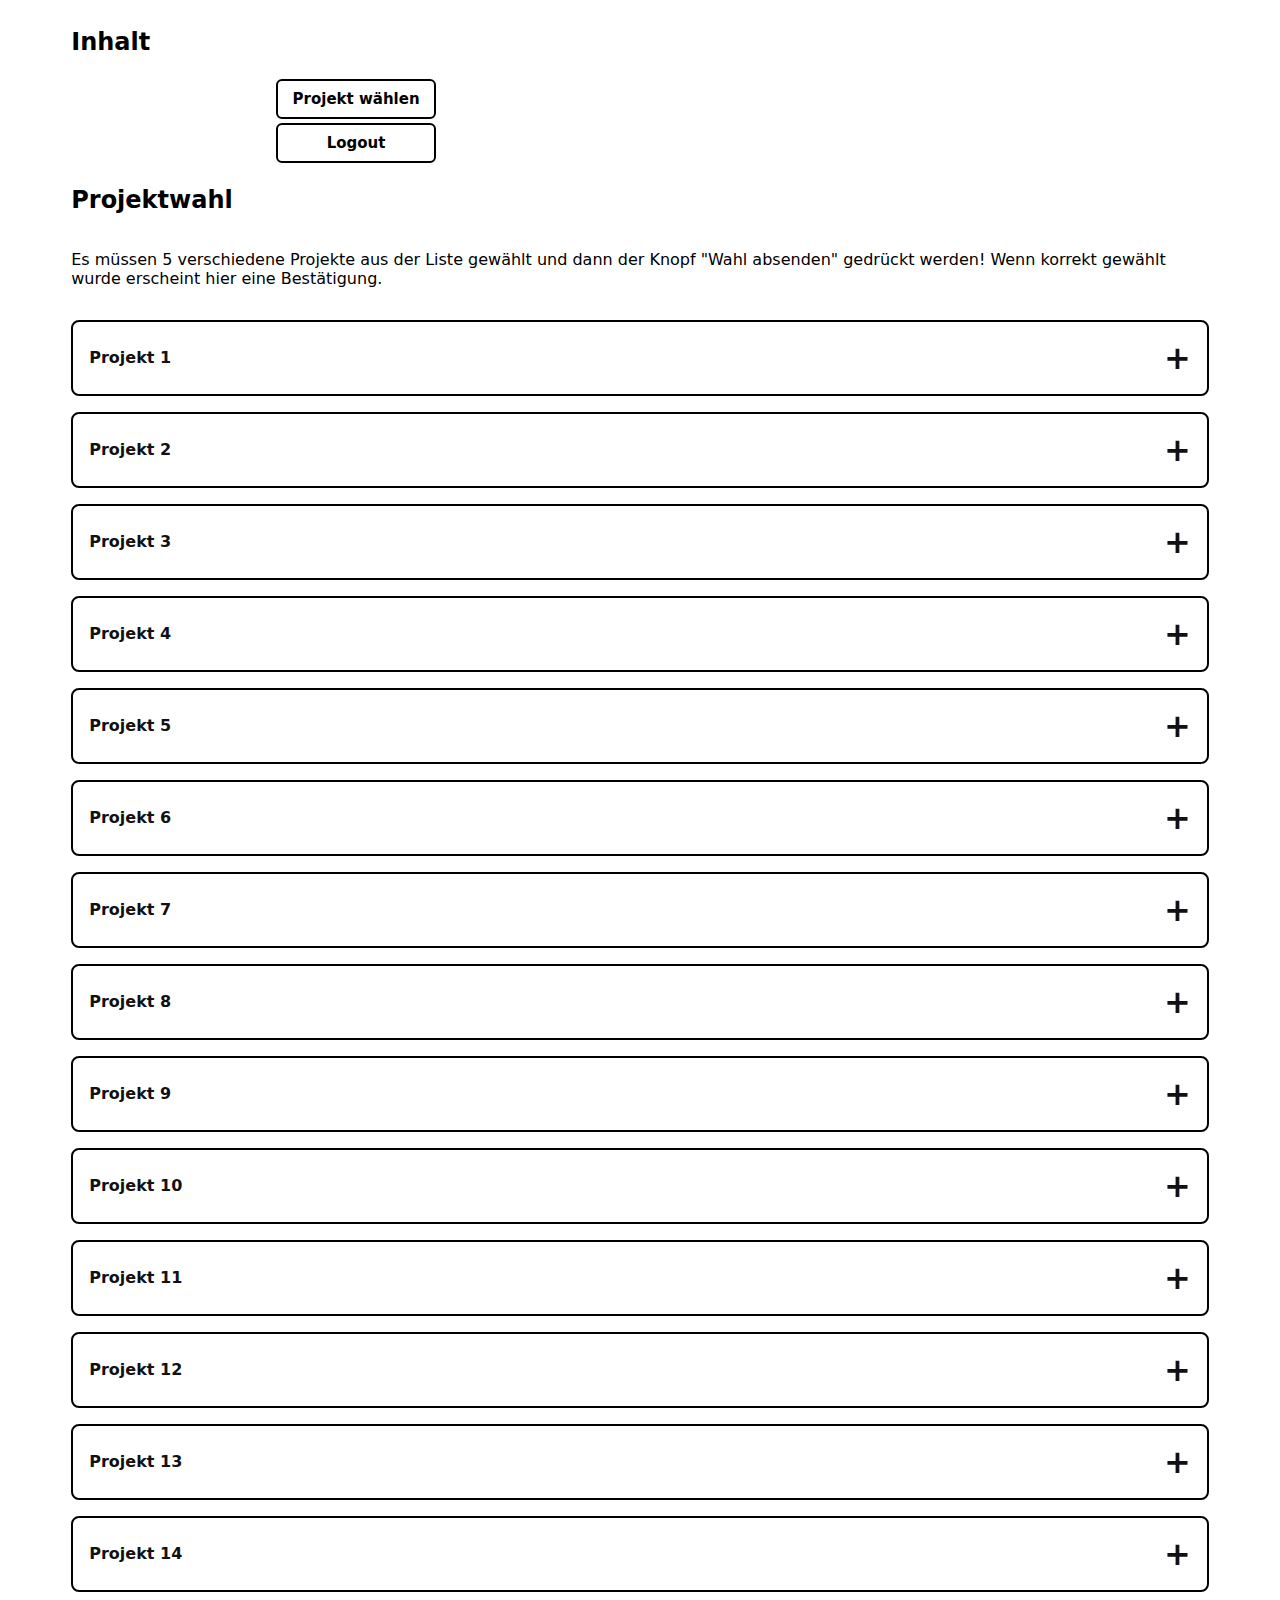
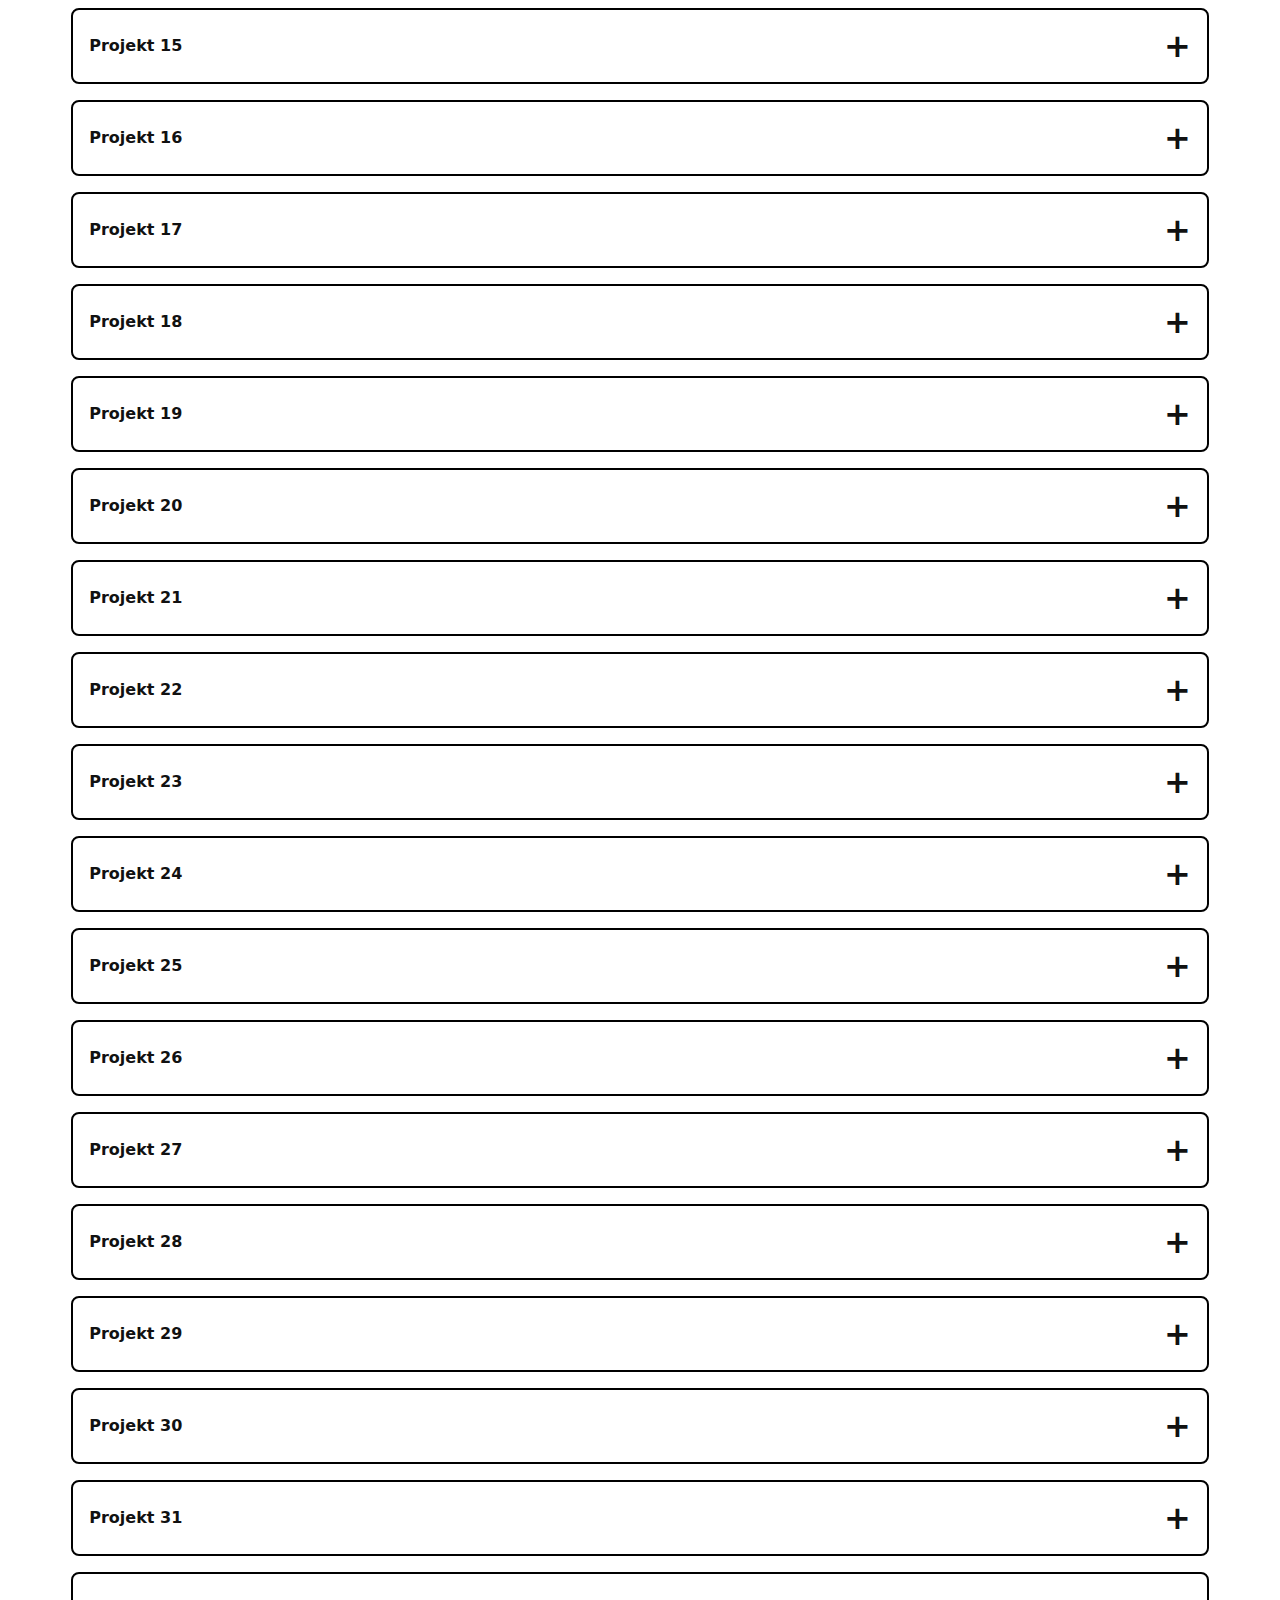
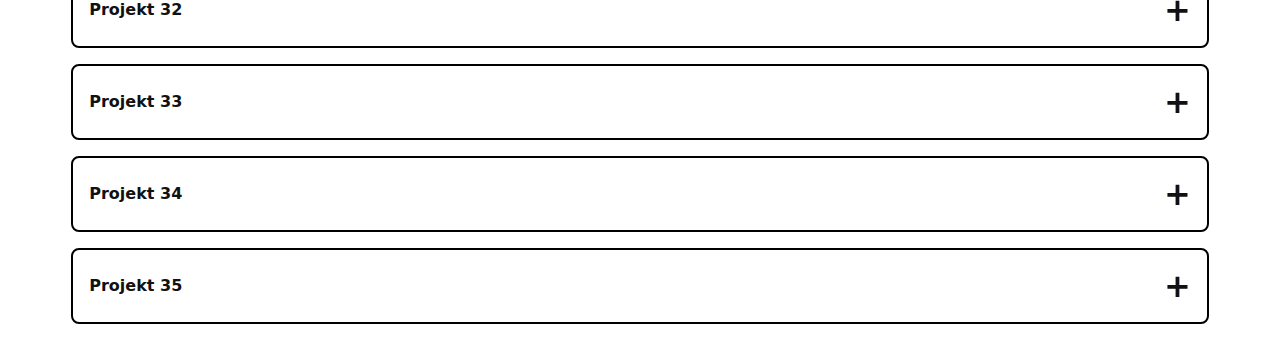
==== wahl.html @ 974da7b2 "Add files via upload" ====
<!DOCTYPE html>
<html>

<head>
    <meta http-equiv="content-type" content="text/html; charset=utf8" />
    <meta name="viewport" content="width=device-width, initial-scale=1" />
    <link rel="stylesheet" href="style.css">
    <title>Kreativtage Projektverwaltung</title>
    <script src="accordion.js" defer></script>
    <script src="main.js" defer></script>
</head>

<body>
    <div class="container">
        <h2>Inhalt</h2>
        <table>
            <colgroup>
                <col width="33%">
                <col width="33%">
            </colgroup>
            <tbody>
                <tr>
                    <td align="center">
                        <form action="index.php?section=Wahl" method="post">
                            <button class="btn" type="submit" name="formaction" value="Projekt wählen">Projekt
                                wählen</button>
                        </form>
                    </td>
                    <td align="center"> </td>
                </tr>
                <tr>
                    <td align="center">
                        <form action="index.php?section=log" method="post">
                            <button class="btn" type="submit" name="formaction" value="Logout">Logout</button>
                        </form>
                    </td>
                </tr>
            </tbody>
        </table>
    </div>
    <div class="container">
        <h2>Projektwahl</h2>
        <p> Es müssen 5 verschiedene Projekte aus der Liste gewählt und dann der Knopf "Wahl absenden" gedrückt werden!
            Wenn korrekt gewählt wurde erscheint hier eine Bestätigung.</p>
    </div>

    <div>
        <div class="accordion">
            <div class="accordion-item">
                <div class="accordion-item-header">Projekt 1</div>
                <div class="accordion-item-body">
                    <div class="accordion-item-body-content">Franz jagt im komplett verwahrlosten Taxi quer durch
                        Bayern. Franziska würde ähnlich verrückt durch die gegend Rasen, wenn ihr Taxibetreiber geöffnet
                        hätte.</div>
                    <div class="row justify-content-end"><button class="btn m-1" data-value="1"
                            onclick="testtwo(this);">Auswählen</button></div>
                </div>
            </div>
        </div>
        <div class="accordion">
            <div class="accordion-item">
                <div class="accordion-item-header">Projekt 2</div>
                <div class="accordion-item-body">
                    <div class="accordion-item-body-content">Franz jagt im komplett verwahrlosten Taxi quer durch
                        Bayern. Franziska würde ähnlich verrückt durch die gegend Rasen, wenn ihr Taxibetreiber geöffnet
                        hätte.</div>
                    <div class="row justify-content-end"><button class="btn m-1" data-value="2"
                            onclick="testtwo(this);">Auswählen</button></div>
                </div>
            </div>
        </div>
        <div class="accordion">
            <div class="accordion-item">
                <div class="accordion-item-header">Projekt 3</div>
                <div class="accordion-item-body">
                    <div class="accordion-item-body-content">Franz jagt im komplett verwahrlosten Taxi quer durch
                        Bayern. Franziska würde ähnlich verrückt durch die gegend Rasen, wenn ihr Taxibetreiber geöffnet
                        hätte.</div>
                    <div class="row justify-content-end"><button class="btn m-1" data-value="3"
                            onclick="testtwo(this);">Auswählen</button></div>
                </div>
            </div>
        </div>
        <div class="accordion">
            <div class="accordion-item">
                <div class="accordion-item-header">Projekt 4</div>
                <div class="accordion-item-body">
                    <div class="accordion-item-body-content">Franz jagt im komplett verwahrlosten Taxi quer durch
                        Bayern. Franziska würde ähnlich verrückt durch die gegend Rasen, wenn ihr Taxibetreiber geöffnet
                        hätte.</div>
                    <div class="row justify-content-end"><button class="btn m-1" data-value="4"
                            onclick="testtwo(this);">Auswählen</button></div>
                </div>
            </div>
        </div>
        <div class="accordion">
            <div class="accordion-item">
                <div class="accordion-item-header">Projekt 5</div>
                <div class="accordion-item-body">
                    <div class="accordion-item-body-content">Franz jagt im komplett verwahrlosten Taxi quer durch
                        Bayern. Franziska würde ähnlich verrückt durch die gegend Rasen, wenn ihr Taxibetreiber geöffnet
                        hätte.</div>
                    <div class="row justify-content-end"><button class="btn m-1" data-value="5"
                            onclick="testtwo(this);">Auswählen</button></div>
                </div>
            </div>
        </div>
        <div class="accordion">
            <div class="accordion-item">
                <div class="accordion-item-header">Projekt 6</div>
                <div class="accordion-item-body">
                    <div class="accordion-item-body-content">Franz jagt im komplett verwahrlosten Taxi quer durch
                        Bayern. Franziska würde ähnlich verrückt durch die gegend Rasen, wenn ihr Taxibetreiber geöffnet
                        hätte.</div>
                    <div class="row justify-content-end"><button class="btn m-1" data-value="6"
                            onclick="testtwo(this);">Auswählen</button></div>
                </div>
            </div>
        </div>
        <div class="accordion">
            <div class="accordion-item">
                <div class="accordion-item-header">Projekt 7</div>
                <div class="accordion-item-body">
                    <div class="accordion-item-body-content">Franz jagt im komplett verwahrlosten Taxi quer durch
                        Bayern. Franziska würde ähnlich verrückt durch die gegend Rasen, wenn ihr Taxibetreiber geöffnet
                        hätte.</div>
                    <div class="row justify-content-end"><button class="btn m-1" data-value="7"
                            onclick="testtwo(this);">Auswählen</button></div>
                </div>
            </div>
        </div>
        <div class="accordion">
            <div class="accordion-item">
                <div class="accordion-item-header">Projekt 8</div>
                <div class="accordion-item-body">
                    <div class="accordion-item-body-content">Franz jagt im komplett verwahrlosten Taxi quer durch
                        Bayern. Franziska würde ähnlich verrückt durch die gegend Rasen, wenn ihr Taxibetreiber geöffnet
                        hätte.</div>
                    <div class="row justify-content-end"><button class="btn m-1" data-value="8"
                            onclick="testtwo(this);">Auswählen</button></div>
                </div>
            </div>
        </div>
        <div class="accordion">
            <div class="accordion-item">
                <div class="accordion-item-header">Projekt 9</div>
                <div class="accordion-item-body">
                    <div class="accordion-item-body-content">Franz jagt im komplett verwahrlosten Taxi quer durch
                        Bayern. Franziska würde ähnlich verrückt durch die gegend Rasen, wenn ihr Taxibetreiber geöffnet
                        hätte.</div>
                    <div class="row justify-content-end"><button class="btn m-1" data-value="9"
                            onclick="testtwo(this);">Auswählen</button></div>
                </div>
            </div>
        </div>
        <div class="accordion">
            <div class="accordion-item">
                <div class="accordion-item-header">Projekt 10</div>
                <div class="accordion-item-body">
                    <div class="accordion-item-body-content">Franz jagt im komplett verwahrlosten Taxi quer durch
                        Bayern. Franziska würde ähnlich verrückt durch die gegend Rasen, wenn ihr Taxibetreiber geöffnet
                        hätte.</div>
                    <div class="row justify-content-end"><button class="btn m-1" data-value="10"
                            onclick="testtwo(this);">Auswählen</button></div>
                </div>
            </div>
        </div>
        <div class="accordion">
            <div class="accordion-item">
                <div class="accordion-item-header">Projekt 11</div>
                <div class="accordion-item-body">
                    <div class="accordion-item-body-content">Franz jagt im komplett verwahrlosten Taxi quer durch
                        Bayern. Franziska würde ähnlich verrückt durch die gegend Rasen, wenn ihr Taxibetreiber geöffnet
                        hätte.</div>
                    <div class="row justify-content-end"><button class="btn m-1" data-value="11"
                            onclick="testtwo(this);">Auswählen</button></div>
                </div>
            </div>
        </div>
        <div class="accordion">
            <div class="accordion-item">
                <div class="accordion-item-header">Projekt 12</div>
                <div class="accordion-item-body">
                    <div class="accordion-item-body-content">Franz jagt im komplett verwahrlosten Taxi quer durch
                        Bayern. Franziska würde ähnlich verrückt durch die gegend Rasen, wenn ihr Taxibetreiber geöffnet
                        hätte.</div>
                    <div class="row justify-content-end"><button class="btn m-1" data-value="12"
                            onclick="testtwo(this);">Auswählen</button></div>
                </div>
            </div>
        </div>
        <div class="accordion">
            <div class="accordion-item">
                <div class="accordion-item-header">Projekt 13</div>
                <div class="accordion-item-body">
                    <div class="accordion-item-body-content">Franz jagt im komplett verwahrlosten Taxi quer durch
                        Bayern. Franziska würde ähnlich verrückt durch die gegend Rasen, wenn ihr Taxibetreiber geöffnet
                        hätte.</div>
                    <div class="row justify-content-end"><button class="btn m-1" data-value="13"
                            onclick="testtwo(this);">Auswählen</button></div>
                </div>
            </div>
        </div>
        <div class="accordion">
            <div class="accordion-item">
                <div class="accordion-item-header">Projekt 14</div>
                <div class="accordion-item-body">
                    <div class="accordion-item-body-content">Franz jagt im komplett verwahrlosten Taxi quer durch
                        Bayern. Franziska würde ähnlich verrückt durch die gegend Rasen, wenn ihr Taxibetreiber geöffnet
                        hätte.</div>
                    <div class="row justify-content-end"><button class="btn m-1" data-value="14"
                            onclick="testtwo(this);">Auswählen</button></div>
                </div>
            </div>
        </div>
        <div class="accordion">
            <div class="accordion-item">
                <div class="accordion-item-header">Projekt 15</div>
                <div class="accordion-item-body">
                    <div class="accordion-item-body-content">Franz jagt im komplett verwahrlosten Taxi quer durch
                        Bayern. Franziska würde ähnlich verrückt durch die gegend Rasen, wenn ihr Taxibetreiber geöffnet
                        hätte.</div>
                    <div class="row justify-content-end"><button class="btn m-1" data-value="15"
                            onclick="testtwo(this);">Auswählen</button></div>
                </div>
            </div>
        </div>
        <div class="accordion">
            <div class="accordion-item">
                <div class="accordion-item-header">Projekt 16</div>
                <div class="accordion-item-body">
                    <div class="accordion-item-body-content">Franz jagt im komplett verwahrlosten Taxi quer durch
                        Bayern. Franziska würde ähnlich verrückt durch die gegend Rasen, wenn ihr Taxibetreiber geöffnet
                        hätte.</div>
                    <div class="row justify-content-end"><button class="btn m-1" data-value="16"
                            onclick="testtwo(this);">Auswählen</button></div>
                </div>
            </div>
        </div>
        <div class="accordion">
            <div class="accordion-item">
                <div class="accordion-item-header">Projekt 17</div>
                <div class="accordion-item-body">
                    <div class="accordion-item-body-content">Franz jagt im komplett verwahrlosten Taxi quer durch
                        Bayern. Franziska würde ähnlich verrückt durch die gegend Rasen, wenn ihr Taxibetreiber geöffnet
                        hätte.</div>
                    <div class="row justify-content-end"><button class="btn m-1" data-value="17"
                            onclick="testtwo(this);">Auswählen</button></div>
                </div>
            </div>
        </div>
        <div class="accordion">
            <div class="accordion-item">
                <div class="accordion-item-header">Projekt 18</div>
                <div class="accordion-item-body">
                    <div class="accordion-item-body-content">Franz jagt im komplett verwahrlosten Taxi quer durch
                        Bayern. Franziska würde ähnlich verrückt durch die gegend Rasen, wenn ihr Taxibetreiber geöffnet
                        hätte.</div>
                    <div class="row justify-content-end"><button class="btn m-1" data-value="18"
                            onclick="testtwo(this);">Auswählen</button></div>
                </div>
            </div>
        </div>
        <div class="accordion">
            <div class="accordion-item">
                <div class="accordion-item-header">Projekt 19</div>
                <div class="accordion-item-body">
                    <div class="accordion-item-body-content">Franz jagt im komplett verwahrlosten Taxi quer durch
                        Bayern. Franziska würde ähnlich verrückt durch die gegend Rasen, wenn ihr Taxibetreiber geöffnet
                        hätte.</div>
                    <div class="row justify-content-end"><button class="btn m-1" data-value="19"
                            onclick="testtwo(this);">Auswählen</button></div>
                </div>
            </div>
        </div>
        <div class="accordion">
            <div class="accordion-item">
                <div class="accordion-item-header">Projekt 20</div>
                <div class="accordion-item-body">
                    <div class="accordion-item-body-content">Franz jagt im komplett verwahrlosten Taxi quer durch
                        Bayern. Franziska würde ähnlich verrückt durch die gegend Rasen, wenn ihr Taxibetreiber geöffnet
                        hätte.</div>
                    <div class="row justify-content-end"><button class="btn m-1" data-value="20"
                            onclick="testtwo(this);">Auswählen</button></div>
                </div>
            </div>
        </div>
        <div class="accordion">
            <div class="accordion-item">
                <div class="accordion-item-header">Projekt 21</div>
                <div class="accordion-item-body">
                    <div class="accordion-item-body-content">Franz jagt im komplett verwahrlosten Taxi quer durch
                        Bayern. Franziska würde ähnlich verrückt durch die gegend Rasen, wenn ihr Taxibetreiber geöffnet
                        hätte.</div>
                    <div class="row justify-content-end"><button class="btn m-1" data-value="21"
                            onclick="testtwo(this);">Auswählen</button></div>
                </div>
            </div>
        </div>
        <div class="accordion">
            <div class="accordion-item">
                <div class="accordion-item-header">Projekt 22</div>
                <div class="accordion-item-body">
                    <div class="accordion-item-body-content">Franz jagt im komplett verwahrlosten Taxi quer durch
                        Bayern. Franziska würde ähnlich verrückt durch die gegend Rasen, wenn ihr Taxibetreiber geöffnet
                        hätte.</div>
                    <div class="row justify-content-end"><button class="btn m-1" data-value="22"
                            onclick="testtwo(this);">Auswählen</button></div>
                </div>
            </div>
        </div>
        <div class="accordion">
            <div class="accordion-item">
                <div class="accordion-item-header">Projekt 23</div>
                <div class="accordion-item-body">
                    <div class="accordion-item-body-content">Franz jagt im komplett verwahrlosten Taxi quer durch
                        Bayern. Franziska würde ähnlich verrückt durch die gegend Rasen, wenn ihr Taxibetreiber geöffnet
                        hätte.</div>
                    <div class="row justify-content-end"><button class="btn m-1" data-value="23"
                            onclick="testtwo(this);">Auswählen</button></div>
                </div>
            </div>
        </div>
        <div class="accordion">
            <div class="accordion-item">
                <div class="accordion-item-header">Projekt 24</div>
                <div class="accordion-item-body">
                    <div class="accordion-item-body-content">Franz jagt im komplett verwahrlosten Taxi quer durch
                        Bayern. Franziska würde ähnlich verrückt durch die gegend Rasen, wenn ihr Taxibetreiber geöffnet
                        hätte.</div>
                    <div class="row justify-content-end"><button class="btn m-1" data-value="24"
                            onclick="testtwo(this);">Auswählen</button></div>
                </div>
            </div>
        </div>
        <div class="accordion">
            <div class="accordion-item">
                <div class="accordion-item-header">Projekt 25</div>
                <div class="accordion-item-body">
                    <div class="accordion-item-body-content">Franz jagt im komplett verwahrlosten Taxi quer durch
                        Bayern. Franziska würde ähnlich verrückt durch die gegend Rasen, wenn ihr Taxibetreiber geöffnet
                        hätte.</div>
                    <div class="row justify-content-end"><button class="btn m-1" data-value="25"
                            onclick="testtwo(this);">Auswählen</button></div>
                </div>
            </div>
        </div>
        <div class="accordion">
            <div class="accordion-item">
                <div class="accordion-item-header">Projekt 26</div>
                <div class="accordion-item-body">
                    <div class="accordion-item-body-content">Franz jagt im komplett verwahrlosten Taxi quer durch
                        Bayern. Franziska würde ähnlich verrückt durch die gegend Rasen, wenn ihr Taxibetreiber geöffnet
                        hätte.</div>
                    <div class="row justify-content-end"><button class="btn m-1" data-value="26"
                            onclick="testtwo(this);">Auswählen</button></div>
                </div>
            </div>
        </div>
        <div class="accordion">
            <div class="accordion-item">
                <div class="accordion-item-header">Projekt 27</div>
                <div class="accordion-item-body">
                    <div class="accordion-item-body-content">Franz jagt im komplett verwahrlosten Taxi quer durch
                        Bayern. Franziska würde ähnlich verrückt durch die gegend Rasen, wenn ihr Taxibetreiber geöffnet
                        hätte.</div>
                    <div class="row justify-content-end"><button class="btn m-1" data-value="27"
                            onclick="testtwo(this);">Auswählen</button></div>
                </div>
            </div>
        </div>
        <div class="accordion">
            <div class="accordion-item">
                <div class="accordion-item-header">Projekt 28</div>
                <div class="accordion-item-body">
                    <div class="accordion-item-body-content">Franz jagt im komplett verwahrlosten Taxi quer durch
                        Bayern. Franziska würde ähnlich verrückt durch die gegend Rasen, wenn ihr Taxibetreiber geöffnet
                        hätte.</div>
                    <div class="row justify-content-end"><button class="btn m-1" data-value="28"
                            onclick="testtwo(this);">Auswählen</button></div>
                </div>
            </div>
        </div>
        <div class="accordion">
            <div class="accordion-item">
                <div class="accordion-item-header">Projekt 29</div>
                <div class="accordion-item-body">
                    <div class="accordion-item-body-content">Franz jagt im komplett verwahrlosten Taxi quer durch
                        Bayern. Franziska würde ähnlich verrückt durch die gegend Rasen, wenn ihr Taxibetreiber geöffnet
                        hätte.</div>
                    <div class="row justify-content-end"><button class="btn m-1" data-value="29"
                            onclick="testtwo(this);">Auswählen</button></div>
                </div>
            </div>
        </div>
        <div class="accordion">
            <div class="accordion-item">
                <div class="accordion-item-header">Projekt 30</div>
                <div class="accordion-item-body">
                    <div class="accordion-item-body-content">Franz jagt im komplett verwahrlosten Taxi quer durch
                        Bayern. Franziska würde ähnlich verrückt durch die gegend Rasen, wenn ihr Taxibetreiber geöffnet
                        hätte.</div>
                    <div class="row justify-content-end"><button class="btn m-1" data-value="30"
                            onclick="testtwo(this);">Auswählen</button></div>
                </div>
            </div>
        </div>
        <div class="accordion">
            <div class="accordion-item">
                <div class="accordion-item-header">Projekt 31</div>
                <div class="accordion-item-body">
                    <div class="accordion-item-body-content">Franz jagt im komplett verwahrlosten Taxi quer durch
                        Bayern. Franziska würde ähnlich verrückt durch die gegend Rasen, wenn ihr Taxibetreiber geöffnet
                        hätte.</div>
                    <div class="row justify-content-end"><button class="btn m-1" data-value="31"
                            onclick="testtwo(this);">Auswählen</button></div>
                </div>
            </div>
        </div>
        <div class="accordion">
            <div class="accordion-item">
                <div class="accordion-item-header">Projekt 32</div>
                <div class="accordion-item-body">
                    <div class="accordion-item-body-content">Franz jagt im komplett verwahrlosten Taxi quer durch
                        Bayern. Franziska würde ähnlich verrückt durch die gegend Rasen, wenn ihr Taxibetreiber geöffnet
                        hätte.</div>
                    <div class="row justify-content-end"><button class="btn m-1" data-value="32"
                            onclick="testtwo(this);">Auswählen</button></div>
                </div>
            </div>
        </div>
        <div class="accordion">
            <div class="accordion-item">
                <div class="accordion-item-header">Projekt 33</div>
                <div class="accordion-item-body">
                    <div class="accordion-item-body-content">Franz jagt im komplett verwahrlosten Taxi quer durch
                        Bayern. Franziska würde ähnlich verrückt durch die gegend Rasen, wenn ihr Taxibetreiber geöffnet
                        hätte.</div>
                    <div class="row justify-content-end"><button class="btn m-1" data-value="33"
                            onclick="testtwo(this);">Auswählen</button></div>
                </div>
            </div>
        </div>
        <div class="accordion">
            <div class="accordion-item">
                <div class="accordion-item-header">Projekt 34</div>
                <div class="accordion-item-body">
                    <div class="accordion-item-body-content">Franz jagt im komplett verwahrlosten Taxi quer durch
                        Bayern. Franziska würde ähnlich verrückt durch die gegend Rasen, wenn ihr Taxibetreiber geöffnet
                        hätte.</div>
                    <div class="row justify-content-end"><button class="btn m-1" data-value="34"
                            onclick="testtwo(this);">Auswählen</button></div>
                </div>
            </div>
        </div>
        <div class="accordion">
            <div class="accordion-item">
                <div class="accordion-item-header">Projekt 35</div>
                <div class="accordion-item-body">
                    <div class="accordion-item-body-content">Franz jagt im komplett verwahrlosten Taxi quer durch
                        Bayern. Franziska würde ähnlich verrückt durch die gegend Rasen, wenn ihr Taxibetreiber geöffnet
                        hätte.</div>
                    <div class="row justify-content-end"><button class="btn m-1" data-value="35"
                            onclick="testtwo(this);">Auswählen</button></div>
                </div>
            </div>
        </div>
    </div>

    <form class="container" action="index.php?section=Wahl" method="post">
        <div id="selected-projects-container"></div>
        <!-- <button class="btn" type="submit" name="formaction" value="1">Wahl absenden</button> -->
    </form>


</body>

</html>
---- style.css ----
:root {
    --primary: #5fcc7f;
    --primary-200: #c5edd1;
    --white: #fff;
    --grey-900: #393939;
    --black: #000;

    --success: #5fcc7f;
    --error: #d03333;

    --font: system-ui, -apple-system, BlinkMacSystemFont, 'Segoe UI', Roboto, Oxygen, Ubuntu, Cantarell, 'Open Sans', 'Helvetica Neue', sans-serif;

    font-family: var(--font);
}

.container {
    width: 90%;
    margin: auto;
    display: flex;
    flex-direction: column;
}

.row {
    display: flex;
    flex-direction: row;
    margin: 0;
}

.column {
    flex: 1 0 0%;
}

.justify-content-end {
    justify-content: end;
}

/* @media screen and (min-width: 700px) {
    .column-md {
        width: 25%;
        flex: 0 0 auto;
    }
}

@media screen and (min-width: 1280px) {
    .column-lg {
        width: 15%;
        flex: 0 0 auto;
    }
} */

.mt-2 {
    margin-top: 0.9rem;
}

.m-1 {
    margin: 0.5rem;
}

.btn {
    color: var(--black);
    background-color: var(--white);

    width: 10rem;
    min-height: 2.5rem;
    padding: 0.25rem;

    /* Border properties */
    border: 2px solid;
    border-radius: 6px;

    /* Font properties */
    font-family: var(--font);
    font-size: 15px;
    font-weight: 600;

    cursor: pointer;
    transition: transform 0.2s ease;
}

.btn:hover {
    background-color: var(--primary);
    border-color: var(--primary);
    border-radius: 6px;
    color: var(--white);
    transform: scale(1.05);
}

.btn:active {
    background-color: var(--primary);
    border-radius: 6px;
    color: var(--white);
    transform: scale(0.95);
}

.hidden {
    display: none !important;
}

#cookie-banner {
    position: fixed;
    bottom: 0;
    left: 0;
    background-color: var(--primary-200);
    width: 100%;
    padding: 0.5rem;
    z-index: 200;
    display: flex;
    justify-content: space-between;
    align-items: center;
}

.form {
    border: 2px solid black;
    padding: 3rem;
    border-radius: 6px;
}


.input-container {
    width: 100%;
}

.form-input {
    width: 100%;
    height: 2.75rem;

    margin-top: 0.25rem;


    border-radius: 6px;
    border: 2px solid;

}

.form-input:focus {
    outline: none;
    border-color: var(--primary);
}

.input-label {
    font-size: 14px;
    color: var(--grey-900);
}

.input-required .input-label::after {
    content: "*";
    color: var(--error);
}

.selected {
    background-color: var(--primary-200) !important;
}

.selected:hover {
    background-color: var(--primary-200) !important;
}

.project-item {
    user-select: none;
    -moz-user-select: none;
    cursor: pointer;
}

.project-item:hover {
    background-color: var(--primary-200);
}

select {
    /* background-color: rgb(255, 255, 150); */
    border: none;
    width: 4rem;
    height: 2rem;
    border-radius: 6px;
    cursor: pointer;
}

.btn-small {
    width: 2.5rem;
}


.accordion {
    width: 90%;
    /* max-width: 1000px; */
    margin: 1rem auto;
}

.accordion-item {
    background-color: #fff;
    color: #111;
    margin: 1rem 0;
    border-radius: 0.5rem;
    border: 2px solid var(--black);
}

.accordion-item-header {
    padding: 0.5rem 3rem 0.5rem 1rem;
    min-height: 3.5rem;
    line-height: 1.25rem;
    font-weight: bold;
    display: flex;
    align-items: center;
    position: relative;
    cursor: pointer;
}

.accordion-item-header::after {
    content: "+";
    font-size: 2rem;
    position: absolute;
    right: 1rem;
    transition: transform 0.2s ease-in-out;
}

.accordion-item-header.active::after {
    transform: rotate(225deg);
}

.accordion-item-body {
    max-height: 0;
    overflow: hidden;
    transition: max-height 0.2s ease-out;
}

.accordion-item-body-content {
    padding: 1rem;
    line-height: 1.5rem;
    border-top: 1px solid var(--grey-900);
}
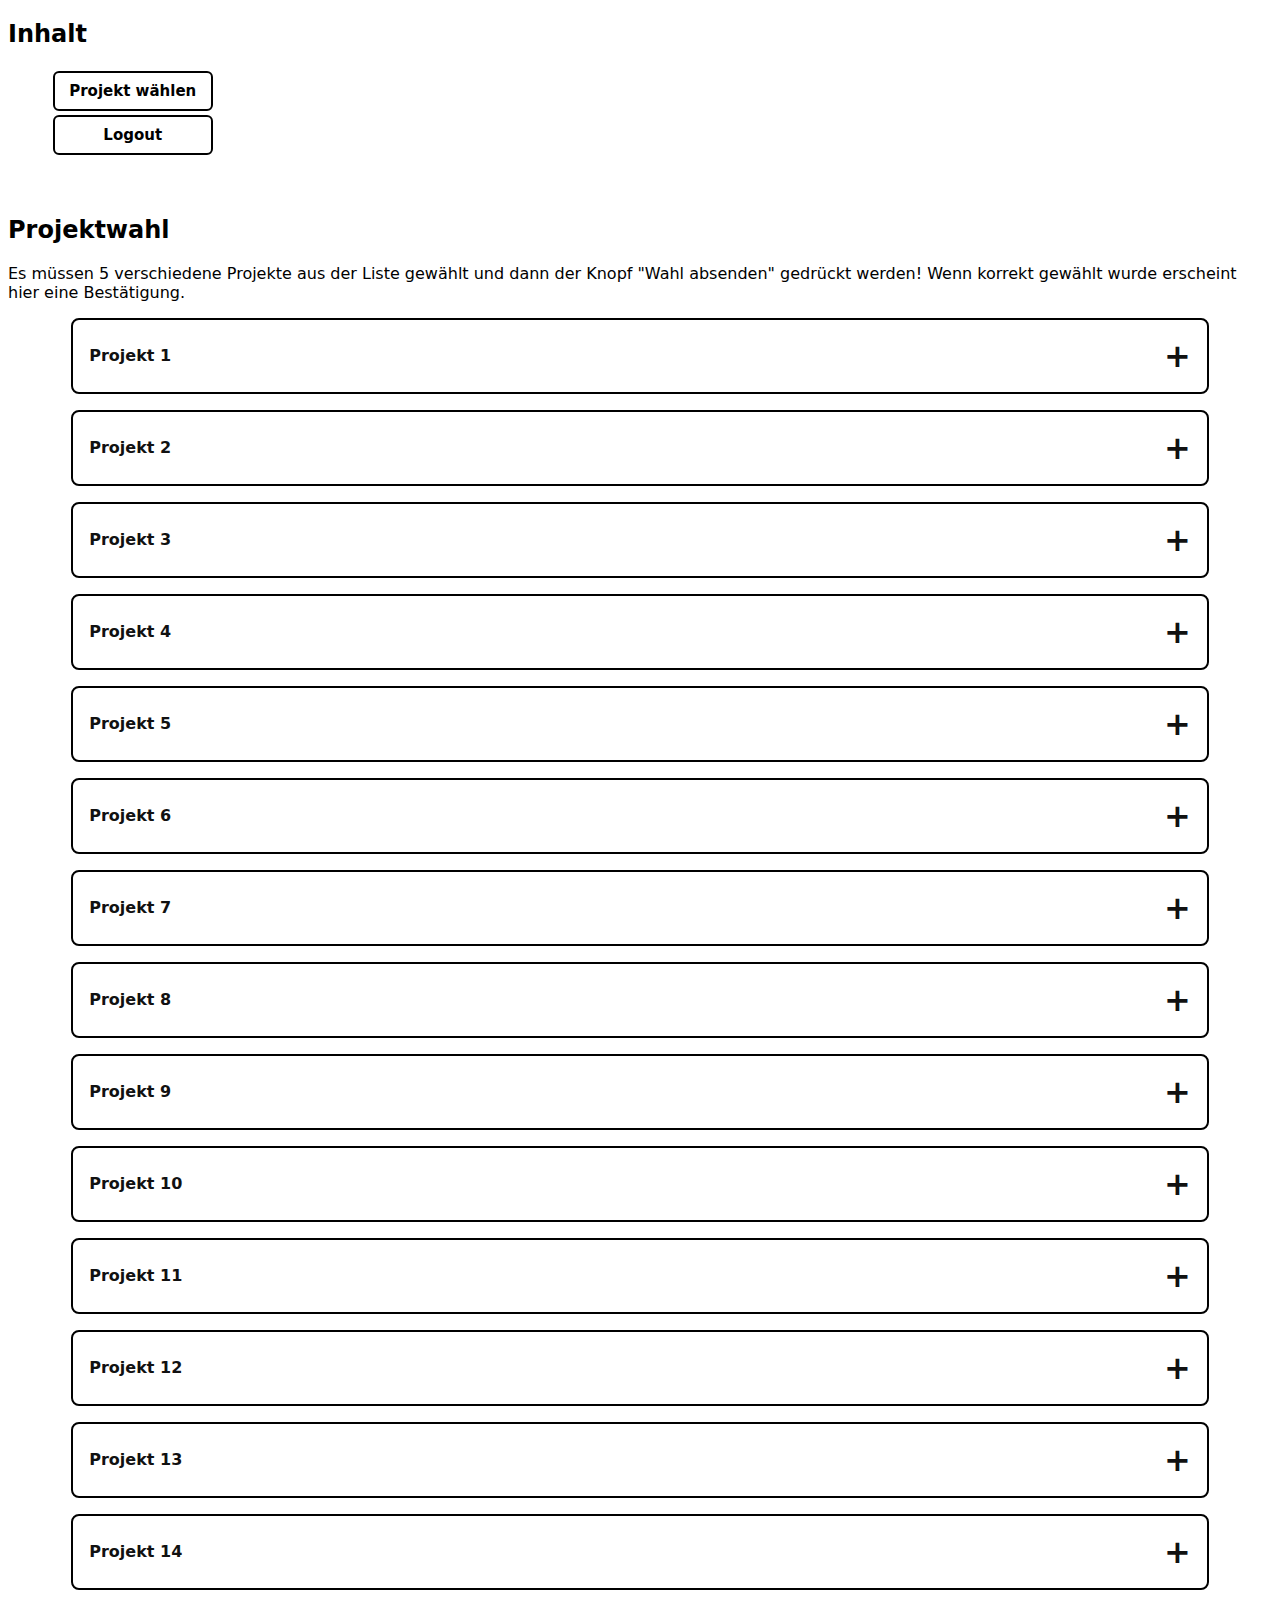
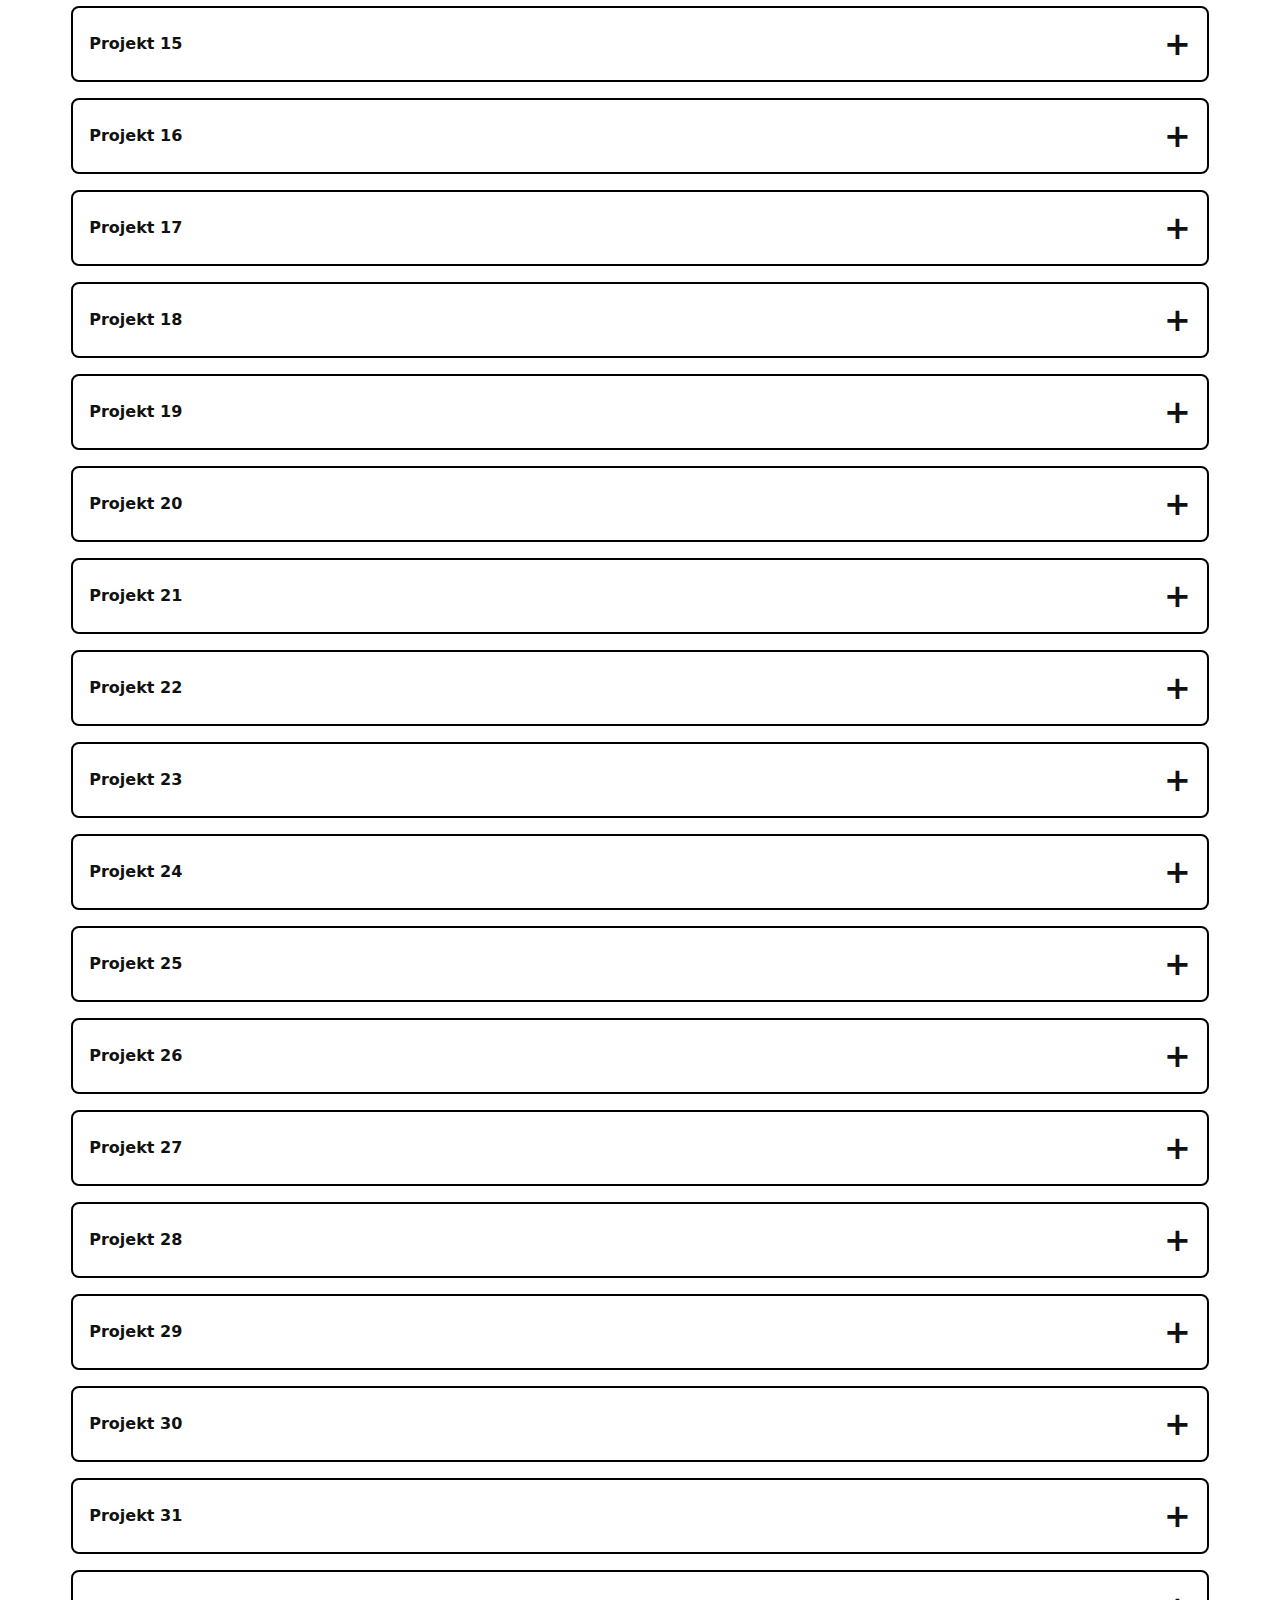
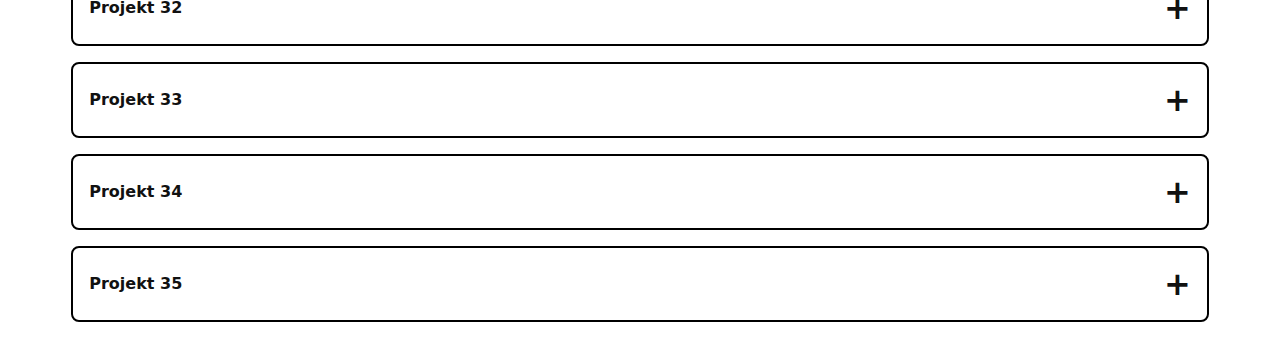
==== commit a6707f8a: "Accordions: Umbenennung für kürzere classnames, CSS für Accordions wurde in eigene Datei verschoben." ====
--- a/wahl.html
+++ b/wahl.html
@@ -1,476 +1,487 @@
 <!DOCTYPE html>
 <html>
-
-<head>
+  <head>
     <meta http-equiv="content-type" content="text/html; charset=utf8" />
     <meta name="viewport" content="width=device-width, initial-scale=1" />
-    <link rel="stylesheet" href="style.css">
+    <link rel="stylesheet" href="style.css" />
+    <link rel="stylesheet" href="accordion.css">
     <title>Kreativtage Projektverwaltung</title>
     <script src="accordion.js" defer></script>
     <script src="main.js" defer></script>
-</head>
-
-<body>
-    <div class="container">
-        <h2>Inhalt</h2>
-        <table>
-            <colgroup>
-                <col width="33%">
-                <col width="33%">
-            </colgroup>
-            <tbody>
-                <tr>
-                    <td align="center">
-                        <form action="index.php?section=Wahl" method="post">
-                            <button class="btn" type="submit" name="formaction" value="Projekt wählen">Projekt
-                                wählen</button>
-                        </form>
-                    </td>
-                    <td align="center"> </td>
-                </tr>
-                <tr>
-                    <td align="center">
-                        <form action="index.php?section=log" method="post">
-                            <button class="btn" type="submit" name="formaction" value="Logout">Logout</button>
-                        </form>
-                    </td>
-                </tr>
-            </tbody>
-        </table>
-    </div>
-    <div class="container">
-        <h2>Projektwahl</h2>
-        <p> Es müssen 5 verschiedene Projekte aus der Liste gewählt und dann der Knopf "Wahl absenden" gedrückt werden!
-            Wenn korrekt gewählt wurde erscheint hier eine Bestätigung.</p>
-    </div>
-
-    <div>
-        <div class="accordion">
-            <div class="accordion-item">
-                <div class="accordion-item-header">Projekt 1</div>
-                <div class="accordion-item-body">
-                    <div class="accordion-item-body-content">Franz jagt im komplett verwahrlosten Taxi quer durch
-                        Bayern. Franziska würde ähnlich verrückt durch die gegend Rasen, wenn ihr Taxibetreiber geöffnet
-                        hätte.</div>
-                    <div class="row justify-content-end"><button class="btn m-1" data-value="1"
-                            onclick="testtwo(this);">Auswählen</button></div>
-                </div>
-            </div>
-        </div>
-        <div class="accordion">
-            <div class="accordion-item">
-                <div class="accordion-item-header">Projekt 2</div>
-                <div class="accordion-item-body">
-                    <div class="accordion-item-body-content">Franz jagt im komplett verwahrlosten Taxi quer durch
-                        Bayern. Franziska würde ähnlich verrückt durch die gegend Rasen, wenn ihr Taxibetreiber geöffnet
-                        hätte.</div>
-                    <div class="row justify-content-end"><button class="btn m-1" data-value="2"
-                            onclick="testtwo(this);">Auswählen</button></div>
-                </div>
-            </div>
-        </div>
-        <div class="accordion">
-            <div class="accordion-item">
-                <div class="accordion-item-header">Projekt 3</div>
-                <div class="accordion-item-body">
-                    <div class="accordion-item-body-content">Franz jagt im komplett verwahrlosten Taxi quer durch
-                        Bayern. Franziska würde ähnlich verrückt durch die gegend Rasen, wenn ihr Taxibetreiber geöffnet
-                        hätte.</div>
-                    <div class="row justify-content-end"><button class="btn m-1" data-value="3"
-                            onclick="testtwo(this);">Auswählen</button></div>
-                </div>
-            </div>
-        </div>
-        <div class="accordion">
-            <div class="accordion-item">
-                <div class="accordion-item-header">Projekt 4</div>
-                <div class="accordion-item-body">
-                    <div class="accordion-item-body-content">Franz jagt im komplett verwahrlosten Taxi quer durch
-                        Bayern. Franziska würde ähnlich verrückt durch die gegend Rasen, wenn ihr Taxibetreiber geöffnet
-                        hätte.</div>
-                    <div class="row justify-content-end"><button class="btn m-1" data-value="4"
-                            onclick="testtwo(this);">Auswählen</button></div>
-                </div>
-            </div>
-        </div>
-        <div class="accordion">
-            <div class="accordion-item">
-                <div class="accordion-item-header">Projekt 5</div>
-                <div class="accordion-item-body">
-                    <div class="accordion-item-body-content">Franz jagt im komplett verwahrlosten Taxi quer durch
-                        Bayern. Franziska würde ähnlich verrückt durch die gegend Rasen, wenn ihr Taxibetreiber geöffnet
-                        hätte.</div>
-                    <div class="row justify-content-end"><button class="btn m-1" data-value="5"
-                            onclick="testtwo(this);">Auswählen</button></div>
-                </div>
-            </div>
-        </div>
-        <div class="accordion">
-            <div class="accordion-item">
-                <div class="accordion-item-header">Projekt 6</div>
-                <div class="accordion-item-body">
-                    <div class="accordion-item-body-content">Franz jagt im komplett verwahrlosten Taxi quer durch
-                        Bayern. Franziska würde ähnlich verrückt durch die gegend Rasen, wenn ihr Taxibetreiber geöffnet
-                        hätte.</div>
-                    <div class="row justify-content-end"><button class="btn m-1" data-value="6"
-                            onclick="testtwo(this);">Auswählen</button></div>
-                </div>
-            </div>
-        </div>
-        <div class="accordion">
-            <div class="accordion-item">
-                <div class="accordion-item-header">Projekt 7</div>
-                <div class="accordion-item-body">
-                    <div class="accordion-item-body-content">Franz jagt im komplett verwahrlosten Taxi quer durch
-                        Bayern. Franziska würde ähnlich verrückt durch die gegend Rasen, wenn ihr Taxibetreiber geöffnet
-                        hätte.</div>
-                    <div class="row justify-content-end"><button class="btn m-1" data-value="7"
-                            onclick="testtwo(this);">Auswählen</button></div>
-                </div>
-            </div>
-        </div>
-        <div class="accordion">
-            <div class="accordion-item">
-                <div class="accordion-item-header">Projekt 8</div>
-                <div class="accordion-item-body">
-                    <div class="accordion-item-body-content">Franz jagt im komplett verwahrlosten Taxi quer durch
-                        Bayern. Franziska würde ähnlich verrückt durch die gegend Rasen, wenn ihr Taxibetreiber geöffnet
-                        hätte.</div>
-                    <div class="row justify-content-end"><button class="btn m-1" data-value="8"
-                            onclick="testtwo(this);">Auswählen</button></div>
-                </div>
-            </div>
-        </div>
-        <div class="accordion">
-            <div class="accordion-item">
-                <div class="accordion-item-header">Projekt 9</div>
-                <div class="accordion-item-body">
-                    <div class="accordion-item-body-content">Franz jagt im komplett verwahrlosten Taxi quer durch
-                        Bayern. Franziska würde ähnlich verrückt durch die gegend Rasen, wenn ihr Taxibetreiber geöffnet
-                        hätte.</div>
-                    <div class="row justify-content-end"><button class="btn m-1" data-value="9"
-                            onclick="testtwo(this);">Auswählen</button></div>
-                </div>
-            </div>
-        </div>
-        <div class="accordion">
-            <div class="accordion-item">
-                <div class="accordion-item-header">Projekt 10</div>
-                <div class="accordion-item-body">
-                    <div class="accordion-item-body-content">Franz jagt im komplett verwahrlosten Taxi quer durch
-                        Bayern. Franziska würde ähnlich verrückt durch die gegend Rasen, wenn ihr Taxibetreiber geöffnet
-                        hätte.</div>
-                    <div class="row justify-content-end"><button class="btn m-1" data-value="10"
-                            onclick="testtwo(this);">Auswählen</button></div>
-                </div>
-            </div>
-        </div>
-        <div class="accordion">
-            <div class="accordion-item">
-                <div class="accordion-item-header">Projekt 11</div>
-                <div class="accordion-item-body">
-                    <div class="accordion-item-body-content">Franz jagt im komplett verwahrlosten Taxi quer durch
-                        Bayern. Franziska würde ähnlich verrückt durch die gegend Rasen, wenn ihr Taxibetreiber geöffnet
-                        hätte.</div>
-                    <div class="row justify-content-end"><button class="btn m-1" data-value="11"
-                            onclick="testtwo(this);">Auswählen</button></div>
-                </div>
-            </div>
-        </div>
-        <div class="accordion">
-            <div class="accordion-item">
-                <div class="accordion-item-header">Projekt 12</div>
-                <div class="accordion-item-body">
-                    <div class="accordion-item-body-content">Franz jagt im komplett verwahrlosten Taxi quer durch
-                        Bayern. Franziska würde ähnlich verrückt durch die gegend Rasen, wenn ihr Taxibetreiber geöffnet
-                        hätte.</div>
-                    <div class="row justify-content-end"><button class="btn m-1" data-value="12"
-                            onclick="testtwo(this);">Auswählen</button></div>
-                </div>
-            </div>
-        </div>
-        <div class="accordion">
-            <div class="accordion-item">
-                <div class="accordion-item-header">Projekt 13</div>
-                <div class="accordion-item-body">
-                    <div class="accordion-item-body-content">Franz jagt im komplett verwahrlosten Taxi quer durch
-                        Bayern. Franziska würde ähnlich verrückt durch die gegend Rasen, wenn ihr Taxibetreiber geöffnet
-                        hätte.</div>
-                    <div class="row justify-content-end"><button class="btn m-1" data-value="13"
-                            onclick="testtwo(this);">Auswählen</button></div>
-                </div>
-            </div>
-        </div>
-        <div class="accordion">
-            <div class="accordion-item">
-                <div class="accordion-item-header">Projekt 14</div>
-                <div class="accordion-item-body">
-                    <div class="accordion-item-body-content">Franz jagt im komplett verwahrlosten Taxi quer durch
-                        Bayern. Franziska würde ähnlich verrückt durch die gegend Rasen, wenn ihr Taxibetreiber geöffnet
-                        hätte.</div>
-                    <div class="row justify-content-end"><button class="btn m-1" data-value="14"
-                            onclick="testtwo(this);">Auswählen</button></div>
-                </div>
-            </div>
-        </div>
-        <div class="accordion">
-            <div class="accordion-item">
-                <div class="accordion-item-header">Projekt 15</div>
-                <div class="accordion-item-body">
-                    <div class="accordion-item-body-content">Franz jagt im komplett verwahrlosten Taxi quer durch
-                        Bayern. Franziska würde ähnlich verrückt durch die gegend Rasen, wenn ihr Taxibetreiber geöffnet
-                        hätte.</div>
-                    <div class="row justify-content-end"><button class="btn m-1" data-value="15"
-                            onclick="testtwo(this);">Auswählen</button></div>
-                </div>
-            </div>
-        </div>
-        <div class="accordion">
-            <div class="accordion-item">
-                <div class="accordion-item-header">Projekt 16</div>
-                <div class="accordion-item-body">
-                    <div class="accordion-item-body-content">Franz jagt im komplett verwahrlosten Taxi quer durch
-                        Bayern. Franziska würde ähnlich verrückt durch die gegend Rasen, wenn ihr Taxibetreiber geöffnet
-                        hätte.</div>
-                    <div class="row justify-content-end"><button class="btn m-1" data-value="16"
-                            onclick="testtwo(this);">Auswählen</button></div>
-                </div>
-            </div>
-        </div>
-        <div class="accordion">
-            <div class="accordion-item">
-                <div class="accordion-item-header">Projekt 17</div>
-                <div class="accordion-item-body">
-                    <div class="accordion-item-body-content">Franz jagt im komplett verwahrlosten Taxi quer durch
-                        Bayern. Franziska würde ähnlich verrückt durch die gegend Rasen, wenn ihr Taxibetreiber geöffnet
-                        hätte.</div>
-                    <div class="row justify-content-end"><button class="btn m-1" data-value="17"
-                            onclick="testtwo(this);">Auswählen</button></div>
-                </div>
-            </div>
-        </div>
-        <div class="accordion">
-            <div class="accordion-item">
-                <div class="accordion-item-header">Projekt 18</div>
-                <div class="accordion-item-body">
-                    <div class="accordion-item-body-content">Franz jagt im komplett verwahrlosten Taxi quer durch
-                        Bayern. Franziska würde ähnlich verrückt durch die gegend Rasen, wenn ihr Taxibetreiber geöffnet
-                        hätte.</div>
-                    <div class="row justify-content-end"><button class="btn m-1" data-value="18"
-                            onclick="testtwo(this);">Auswählen</button></div>
-                </div>
-            </div>
-        </div>
-        <div class="accordion">
-            <div class="accordion-item">
-                <div class="accordion-item-header">Projekt 19</div>
-                <div class="accordion-item-body">
-                    <div class="accordion-item-body-content">Franz jagt im komplett verwahrlosten Taxi quer durch
-                        Bayern. Franziska würde ähnlich verrückt durch die gegend Rasen, wenn ihr Taxibetreiber geöffnet
-                        hätte.</div>
-                    <div class="row justify-content-end"><button class="btn m-1" data-value="19"
-                            onclick="testtwo(this);">Auswählen</button></div>
-                </div>
-            </div>
-        </div>
-        <div class="accordion">
-            <div class="accordion-item">
-                <div class="accordion-item-header">Projekt 20</div>
-                <div class="accordion-item-body">
-                    <div class="accordion-item-body-content">Franz jagt im komplett verwahrlosten Taxi quer durch
-                        Bayern. Franziska würde ähnlich verrückt durch die gegend Rasen, wenn ihr Taxibetreiber geöffnet
-                        hätte.</div>
-                    <div class="row justify-content-end"><button class="btn m-1" data-value="20"
-                            onclick="testtwo(this);">Auswählen</button></div>
-                </div>
-            </div>
-        </div>
-        <div class="accordion">
-            <div class="accordion-item">
-                <div class="accordion-item-header">Projekt 21</div>
-                <div class="accordion-item-body">
-                    <div class="accordion-item-body-content">Franz jagt im komplett verwahrlosten Taxi quer durch
-                        Bayern. Franziska würde ähnlich verrückt durch die gegend Rasen, wenn ihr Taxibetreiber geöffnet
-                        hätte.</div>
-                    <div class="row justify-content-end"><button class="btn m-1" data-value="21"
-                            onclick="testtwo(this);">Auswählen</button></div>
-                </div>
-            </div>
-        </div>
-        <div class="accordion">
-            <div class="accordion-item">
-                <div class="accordion-item-header">Projekt 22</div>
-                <div class="accordion-item-body">
-                    <div class="accordion-item-body-content">Franz jagt im komplett verwahrlosten Taxi quer durch
-                        Bayern. Franziska würde ähnlich verrückt durch die gegend Rasen, wenn ihr Taxibetreiber geöffnet
-                        hätte.</div>
-                    <div class="row justify-content-end"><button class="btn m-1" data-value="22"
-                            onclick="testtwo(this);">Auswählen</button></div>
-                </div>
-            </div>
-        </div>
-        <div class="accordion">
-            <div class="accordion-item">
-                <div class="accordion-item-header">Projekt 23</div>
-                <div class="accordion-item-body">
-                    <div class="accordion-item-body-content">Franz jagt im komplett verwahrlosten Taxi quer durch
-                        Bayern. Franziska würde ähnlich verrückt durch die gegend Rasen, wenn ihr Taxibetreiber geöffnet
-                        hätte.</div>
-                    <div class="row justify-content-end"><button class="btn m-1" data-value="23"
-                            onclick="testtwo(this);">Auswählen</button></div>
-                </div>
-            </div>
-        </div>
-        <div class="accordion">
-            <div class="accordion-item">
-                <div class="accordion-item-header">Projekt 24</div>
-                <div class="accordion-item-body">
-                    <div class="accordion-item-body-content">Franz jagt im komplett verwahrlosten Taxi quer durch
-                        Bayern. Franziska würde ähnlich verrückt durch die gegend Rasen, wenn ihr Taxibetreiber geöffnet
-                        hätte.</div>
-                    <div class="row justify-content-end"><button class="btn m-1" data-value="24"
-                            onclick="testtwo(this);">Auswählen</button></div>
-                </div>
-            </div>
-        </div>
-        <div class="accordion">
-            <div class="accordion-item">
-                <div class="accordion-item-header">Projekt 25</div>
-                <div class="accordion-item-body">
-                    <div class="accordion-item-body-content">Franz jagt im komplett verwahrlosten Taxi quer durch
-                        Bayern. Franziska würde ähnlich verrückt durch die gegend Rasen, wenn ihr Taxibetreiber geöffnet
-                        hätte.</div>
-                    <div class="row justify-content-end"><button class="btn m-1" data-value="25"
-                            onclick="testtwo(this);">Auswählen</button></div>
-                </div>
-            </div>
-        </div>
-        <div class="accordion">
-            <div class="accordion-item">
-                <div class="accordion-item-header">Projekt 26</div>
-                <div class="accordion-item-body">
-                    <div class="accordion-item-body-content">Franz jagt im komplett verwahrlosten Taxi quer durch
-                        Bayern. Franziska würde ähnlich verrückt durch die gegend Rasen, wenn ihr Taxibetreiber geöffnet
-                        hätte.</div>
-                    <div class="row justify-content-end"><button class="btn m-1" data-value="26"
-                            onclick="testtwo(this);">Auswählen</button></div>
-                </div>
-            </div>
-        </div>
-        <div class="accordion">
-            <div class="accordion-item">
-                <div class="accordion-item-header">Projekt 27</div>
-                <div class="accordion-item-body">
-                    <div class="accordion-item-body-content">Franz jagt im komplett verwahrlosten Taxi quer durch
-                        Bayern. Franziska würde ähnlich verrückt durch die gegend Rasen, wenn ihr Taxibetreiber geöffnet
-                        hätte.</div>
-                    <div class="row justify-content-end"><button class="btn m-1" data-value="27"
-                            onclick="testtwo(this);">Auswählen</button></div>
-                </div>
-            </div>
-        </div>
-        <div class="accordion">
-            <div class="accordion-item">
-                <div class="accordion-item-header">Projekt 28</div>
-                <div class="accordion-item-body">
-                    <div class="accordion-item-body-content">Franz jagt im komplett verwahrlosten Taxi quer durch
-                        Bayern. Franziska würde ähnlich verrückt durch die gegend Rasen, wenn ihr Taxibetreiber geöffnet
-                        hätte.</div>
-                    <div class="row justify-content-end"><button class="btn m-1" data-value="28"
-                            onclick="testtwo(this);">Auswählen</button></div>
-                </div>
-            </div>
-        </div>
-        <div class="accordion">
-            <div class="accordion-item">
-                <div class="accordion-item-header">Projekt 29</div>
-                <div class="accordion-item-body">
-                    <div class="accordion-item-body-content">Franz jagt im komplett verwahrlosten Taxi quer durch
-                        Bayern. Franziska würde ähnlich verrückt durch die gegend Rasen, wenn ihr Taxibetreiber geöffnet
-                        hätte.</div>
-                    <div class="row justify-content-end"><button class="btn m-1" data-value="29"
-                            onclick="testtwo(this);">Auswählen</button></div>
-                </div>
-            </div>
-        </div>
-        <div class="accordion">
-            <div class="accordion-item">
-                <div class="accordion-item-header">Projekt 30</div>
-                <div class="accordion-item-body">
-                    <div class="accordion-item-body-content">Franz jagt im komplett verwahrlosten Taxi quer durch
-                        Bayern. Franziska würde ähnlich verrückt durch die gegend Rasen, wenn ihr Taxibetreiber geöffnet
-                        hätte.</div>
-                    <div class="row justify-content-end"><button class="btn m-1" data-value="30"
-                            onclick="testtwo(this);">Auswählen</button></div>
-                </div>
-            </div>
-        </div>
-        <div class="accordion">
-            <div class="accordion-item">
-                <div class="accordion-item-header">Projekt 31</div>
-                <div class="accordion-item-body">
-                    <div class="accordion-item-body-content">Franz jagt im komplett verwahrlosten Taxi quer durch
-                        Bayern. Franziska würde ähnlich verrückt durch die gegend Rasen, wenn ihr Taxibetreiber geöffnet
-                        hätte.</div>
-                    <div class="row justify-content-end"><button class="btn m-1" data-value="31"
-                            onclick="testtwo(this);">Auswählen</button></div>
-                </div>
-            </div>
-        </div>
-        <div class="accordion">
-            <div class="accordion-item">
-                <div class="accordion-item-header">Projekt 32</div>
-                <div class="accordion-item-body">
-                    <div class="accordion-item-body-content">Franz jagt im komplett verwahrlosten Taxi quer durch
-                        Bayern. Franziska würde ähnlich verrückt durch die gegend Rasen, wenn ihr Taxibetreiber geöffnet
-                        hätte.</div>
-                    <div class="row justify-content-end"><button class="btn m-1" data-value="32"
-                            onclick="testtwo(this);">Auswählen</button></div>
-                </div>
-            </div>
-        </div>
-        <div class="accordion">
-            <div class="accordion-item">
-                <div class="accordion-item-header">Projekt 33</div>
-                <div class="accordion-item-body">
-                    <div class="accordion-item-body-content">Franz jagt im komplett verwahrlosten Taxi quer durch
-                        Bayern. Franziska würde ähnlich verrückt durch die gegend Rasen, wenn ihr Taxibetreiber geöffnet
-                        hätte.</div>
-                    <div class="row justify-content-end"><button class="btn m-1" data-value="33"
-                            onclick="testtwo(this);">Auswählen</button></div>
-                </div>
-            </div>
-        </div>
-        <div class="accordion">
-            <div class="accordion-item">
-                <div class="accordion-item-header">Projekt 34</div>
-                <div class="accordion-item-body">
-                    <div class="accordion-item-body-content">Franz jagt im komplett verwahrlosten Taxi quer durch
-                        Bayern. Franziska würde ähnlich verrückt durch die gegend Rasen, wenn ihr Taxibetreiber geöffnet
-                        hätte.</div>
-                    <div class="row justify-content-end"><button class="btn m-1" data-value="34"
-                            onclick="testtwo(this);">Auswählen</button></div>
-                </div>
-            </div>
-        </div>
-        <div class="accordion">
-            <div class="accordion-item">
-                <div class="accordion-item-header">Projekt 35</div>
-                <div class="accordion-item-body">
-                    <div class="accordion-item-body-content">Franz jagt im komplett verwahrlosten Taxi quer durch
-                        Bayern. Franziska würde ähnlich verrückt durch die gegend Rasen, wenn ihr Taxibetreiber geöffnet
-                        hätte.</div>
-                    <div class="row justify-content-end"><button class="btn m-1" data-value="35"
-                            onclick="testtwo(this);">Auswählen</button></div>
-                </div>
-            </div>
-        </div>
-    </div>
-
-    <form class="container" action="index.php?section=Wahl" method="post">
-        <div id="selected-projects-container"></div>
-        <!-- <button class="btn" type="submit" name="formaction" value="1">Wahl absenden</button> -->
-    </form>
+  </head>
+
+  <body>
+    <h2>Inhalt</h2>
+    <table>
+      <colgroup>
+        <col width="33%" />
+        <col width="33%" />
+      </colgroup>
+      <tbody>
+        <tr>
+          <td align="center">
+            <form action="index.php?section=Wahl" method="post">
+              <button
+                class="btn"
+                type="submit"
+                name="formaction"
+                value="Projekt wählen"
+              >
+                Projekt wählen
+              </button>
+            </form>
+          </td>
+          <td align="center"></td>
+        </tr>
+        <tr>
+          <td align="center">
+            <form action="index.php?section=log" method="post">
+              <button
+                class="btn"
+                type="submit"
+                name="formaction"
+                value="Logout"
+              >
+                Logout
+              </button>
+            </form>
+          </td>
+        </tr>
+      </tbody>
+    </table>
+    <br /><br />
+    <h2>Projektwahl</h2>
+    <p> Es müssen 5 verschiedene Projekte aus der Liste gewählt und dann der Knopf "Wahl absenden" gedrückt werden!
+        Wenn korrekt gewählt wurde erscheint hier eine Bestätigung.</p>
+</div>
+
+<div>
+    <div class="accordion">
+        <div class="accordion-item">
+            <div class="header">Projekt 1</div>
+            <div class="body">
+                <div class="content">Franz jagt im komplett verwahrlosten Taxi quer durch
+                    Bayern. Franziska würde ähnlich verrückt durch die gegend Rasen, wenn ihr Taxibetreiber geöffnet
+                    hätte.</div>
+                <div class="row justify-content-end"><button class="btn m-1" data-value="1"
+                        onclick="testtwo(this);">Auswählen</button></div>
+            </div>
+        </div>
+    </div>
+    <div class="accordion">
+        <div class="accordion-item">
+            <div class="header">Projekt 2</div>
+            <div class="body">
+                <div class="content">Franz jagt im komplett verwahrlosten Taxi quer durch
+                    Bayern. Franziska würde ähnlich verrückt durch die gegend Rasen, wenn ihr Taxibetreiber geöffnet
+                    hätte.</div>
+                <div class="row justify-content-end"><button class="btn m-1" data-value="2"
+                        onclick="testtwo(this);">Auswählen</button></div>
+            </div>
+        </div>
+    </div>
+    <div class="accordion">
+        <div class="accordion-item">
+            <div class="header">Projekt 3</div>
+            <div class="body">
+                <div class="content">Franz jagt im komplett verwahrlosten Taxi quer durch
+                    Bayern. Franziska würde ähnlich verrückt durch die gegend Rasen, wenn ihr Taxibetreiber geöffnet
+                    hätte.</div>
+                <div class="row justify-content-end"><button class="btn m-1" data-value="3"
+                        onclick="testtwo(this);">Auswählen</button></div>
+            </div>
+        </div>
+    </div>
+    <div class="accordion">
+        <div class="accordion-item">
+            <div class="header">Projekt 4</div>
+            <div class="body">
+                <div class="content">Franz jagt im komplett verwahrlosten Taxi quer durch
+                    Bayern. Franziska würde ähnlich verrückt durch die gegend Rasen, wenn ihr Taxibetreiber geöffnet
+                    hätte.</div>
+                <div class="row justify-content-end"><button class="btn m-1" data-value="4"
+                        onclick="testtwo(this);">Auswählen</button></div>
+            </div>
+        </div>
+    </div>
+    <div class="accordion">
+        <div class="accordion-item">
+            <div class="header">Projekt 5</div>
+            <div class="body">
+                <div class="content">Franz jagt im komplett verwahrlosten Taxi quer durch
+                    Bayern. Franziska würde ähnlich verrückt durch die gegend Rasen, wenn ihr Taxibetreiber geöffnet
+                    hätte.</div>
+                <div class="row justify-content-end"><button class="btn m-1" data-value="5"
+                        onclick="testtwo(this);">Auswählen</button></div>
+            </div>
+        </div>
+    </div>
+    <div class="accordion">
+        <div class="accordion-item">
+            <div class="header">Projekt 6</div>
+            <div class="body">
+                <div class="content">Franz jagt im komplett verwahrlosten Taxi quer durch
+                    Bayern. Franziska würde ähnlich verrückt durch die gegend Rasen, wenn ihr Taxibetreiber geöffnet
+                    hätte.</div>
+                <div class="row justify-content-end"><button class="btn m-1" data-value="6"
+                        onclick="testtwo(this);">Auswählen</button></div>
+            </div>
+        </div>
+    </div>
+    <div class="accordion">
+        <div class="accordion-item">
+            <div class="header">Projekt 7</div>
+            <div class="body">
+                <div class="content">Franz jagt im komplett verwahrlosten Taxi quer durch
+                    Bayern. Franziska würde ähnlich verrückt durch die gegend Rasen, wenn ihr Taxibetreiber geöffnet
+                    hätte.</div>
+                <div class="row justify-content-end"><button class="btn m-1" data-value="7"
+                        onclick="testtwo(this);">Auswählen</button></div>
+            </div>
+        </div>
+    </div>
+    <div class="accordion">
+        <div class="accordion-item">
+            <div class="header">Projekt 8</div>
+            <div class="body">
+                <div class="content">Franz jagt im komplett verwahrlosten Taxi quer durch
+                    Bayern. Franziska würde ähnlich verrückt durch die gegend Rasen, wenn ihr Taxibetreiber geöffnet
+                    hätte.</div>
+                <div class="row justify-content-end"><button class="btn m-1" data-value="8"
+                        onclick="testtwo(this);">Auswählen</button></div>
+            </div>
+        </div>
+    </div>
+    <div class="accordion">
+        <div class="accordion-item">
+            <div class="header">Projekt 9</div>
+            <div class="body">
+                <div class="content">Franz jagt im komplett verwahrlosten Taxi quer durch
+                    Bayern. Franziska würde ähnlich verrückt durch die gegend Rasen, wenn ihr Taxibetreiber geöffnet
+                    hätte.</div>
+                <div class="row justify-content-end"><button class="btn m-1" data-value="9"
+                        onclick="testtwo(this);">Auswählen</button></div>
+            </div>
+        </div>
+    </div>
+    <div class="accordion">
+        <div class="accordion-item">
+            <div class="header">Projekt 10</div>
+            <div class="body">
+                <div class="content">Franz jagt im komplett verwahrlosten Taxi quer durch
+                    Bayern. Franziska würde ähnlich verrückt durch die gegend Rasen, wenn ihr Taxibetreiber geöffnet
+                    hätte.</div>
+                <div class="row justify-content-end"><button class="btn m-1" data-value="10"
+                        onclick="testtwo(this);">Auswählen</button></div>
+            </div>
+        </div>
+    </div>
+    <div class="accordion">
+        <div class="accordion-item">
+            <div class="header">Projekt 11</div>
+            <div class="body">
+                <div class="content">Franz jagt im komplett verwahrlosten Taxi quer durch
+                    Bayern. Franziska würde ähnlich verrückt durch die gegend Rasen, wenn ihr Taxibetreiber geöffnet
+                    hätte.</div>
+                <div class="row justify-content-end"><button class="btn m-1" data-value="11"
+                        onclick="testtwo(this);">Auswählen</button></div>
+            </div>
+        </div>
+    </div>
+    <div class="accordion">
+        <div class="accordion-item">
+            <div class="header">Projekt 12</div>
+            <div class="body">
+                <div class="content">Franz jagt im komplett verwahrlosten Taxi quer durch
+                    Bayern. Franziska würde ähnlich verrückt durch die gegend Rasen, wenn ihr Taxibetreiber geöffnet
+                    hätte.</div>
+                <div class="row justify-content-end"><button class="btn m-1" data-value="12"
+                        onclick="testtwo(this);">Auswählen</button></div>
+            </div>
+        </div>
+    </div>
+    <div class="accordion">
+        <div class="accordion-item">
+            <div class="header">Projekt 13</div>
+            <div class="body">
+                <div class="content">Franz jagt im komplett verwahrlosten Taxi quer durch
+                    Bayern. Franziska würde ähnlich verrückt durch die gegend Rasen, wenn ihr Taxibetreiber geöffnet
+                    hätte.</div>
+                <div class="row justify-content-end"><button class="btn m-1" data-value="13"
+                        onclick="testtwo(this);">Auswählen</button></div>
+            </div>
+        </div>
+    </div>
+    <div class="accordion">
+        <div class="accordion-item">
+            <div class="header">Projekt 14</div>
+            <div class="body">
+                <div class="content">Franz jagt im komplett verwahrlosten Taxi quer durch
+                    Bayern. Franziska würde ähnlich verrückt durch die gegend Rasen, wenn ihr Taxibetreiber geöffnet
+                    hätte.</div>
+                <div class="row justify-content-end"><button class="btn m-1" data-value="14"
+                        onclick="testtwo(this);">Auswählen</button></div>
+            </div>
+        </div>
+    </div>
+    <div class="accordion">
+        <div class="accordion-item">
+            <div class="header">Projekt 15</div>
+            <div class="body">
+                <div class="content">Franz jagt im komplett verwahrlosten Taxi quer durch
+                    Bayern. Franziska würde ähnlich verrückt durch die gegend Rasen, wenn ihr Taxibetreiber geöffnet
+                    hätte.</div>
+                <div class="row justify-content-end"><button class="btn m-1" data-value="15"
+                        onclick="testtwo(this);">Auswählen</button></div>
+            </div>
+        </div>
+    </div>
+    <div class="accordion">
+        <div class="accordion-item">
+            <div class="header">Projekt 16</div>
+            <div class="body">
+                <div class="content">Franz jagt im komplett verwahrlosten Taxi quer durch
+                    Bayern. Franziska würde ähnlich verrückt durch die gegend Rasen, wenn ihr Taxibetreiber geöffnet
+                    hätte.</div>
+                <div class="row justify-content-end"><button class="btn m-1" data-value="16"
+                        onclick="testtwo(this);">Auswählen</button></div>
+            </div>
+        </div>
+    </div>
+    <div class="accordion">
+        <div class="accordion-item">
+            <div class="header">Projekt 17</div>
+            <div class="body">
+                <div class="content">Franz jagt im komplett verwahrlosten Taxi quer durch
+                    Bayern. Franziska würde ähnlich verrückt durch die gegend Rasen, wenn ihr Taxibetreiber geöffnet
+                    hätte.</div>
+                <div class="row justify-content-end"><button class="btn m-1" data-value="17"
+                        onclick="testtwo(this);">Auswählen</button></div>
+            </div>
+        </div>
+    </div>
+    <div class="accordion">
+        <div class="accordion-item">
+            <div class="header">Projekt 18</div>
+            <div class="body">
+                <div class="content">Franz jagt im komplett verwahrlosten Taxi quer durch
+                    Bayern. Franziska würde ähnlich verrückt durch die gegend Rasen, wenn ihr Taxibetreiber geöffnet
+                    hätte.</div>
+                <div class="row justify-content-end"><button class="btn m-1" data-value="18"
+                        onclick="testtwo(this);">Auswählen</button></div>
+            </div>
+        </div>
+    </div>
+    <div class="accordion">
+        <div class="accordion-item">
+            <div class="header">Projekt 19</div>
+            <div class="body">
+                <div class="content">Franz jagt im komplett verwahrlosten Taxi quer durch
+                    Bayern. Franziska würde ähnlich verrückt durch die gegend Rasen, wenn ihr Taxibetreiber geöffnet
+                    hätte.</div>
+                <div class="row justify-content-end"><button class="btn m-1" data-value="19"
+                        onclick="testtwo(this);">Auswählen</button></div>
+            </div>
+        </div>
+    </div>
+    <div class="accordion">
+        <div class="accordion-item">
+            <div class="header">Projekt 20</div>
+            <div class="body">
+                <div class="content">Franz jagt im komplett verwahrlosten Taxi quer durch
+                    Bayern. Franziska würde ähnlich verrückt durch die gegend Rasen, wenn ihr Taxibetreiber geöffnet
+                    hätte.</div>
+                <div class="row justify-content-end"><button class="btn m-1" data-value="20"
+                        onclick="testtwo(this);">Auswählen</button></div>
+            </div>
+        </div>
+    </div>
+    <div class="accordion">
+        <div class="accordion-item">
+            <div class="header">Projekt 21</div>
+            <div class="body">
+                <div class="content">Franz jagt im komplett verwahrlosten Taxi quer durch
+                    Bayern. Franziska würde ähnlich verrückt durch die gegend Rasen, wenn ihr Taxibetreiber geöffnet
+                    hätte.</div>
+                <div class="row justify-content-end"><button class="btn m-1" data-value="21"
+                        onclick="testtwo(this);">Auswählen</button></div>
+            </div>
+        </div>
+    </div>
+    <div class="accordion">
+        <div class="accordion-item">
+            <div class="header">Projekt 22</div>
+            <div class="body">
+                <div class="content">Franz jagt im komplett verwahrlosten Taxi quer durch
+                    Bayern. Franziska würde ähnlich verrückt durch die gegend Rasen, wenn ihr Taxibetreiber geöffnet
+                    hätte.</div>
+                <div class="row justify-content-end"><button class="btn m-1" data-value="22"
+                        onclick="testtwo(this);">Auswählen</button></div>
+            </div>
+        </div>
+    </div>
+    <div class="accordion">
+        <div class="accordion-item">
+            <div class="header">Projekt 23</div>
+            <div class="body">
+                <div class="content">Franz jagt im komplett verwahrlosten Taxi quer durch
+                    Bayern. Franziska würde ähnlich verrückt durch die gegend Rasen, wenn ihr Taxibetreiber geöffnet
+                    hätte.</div>
+                <div class="row justify-content-end"><button class="btn m-1" data-value="23"
+                        onclick="testtwo(this);">Auswählen</button></div>
+            </div>
+        </div>
+    </div>
+    <div class="accordion">
+        <div class="accordion-item">
+            <div class="header">Projekt 24</div>
+            <div class="body">
+                <div class="content">Franz jagt im komplett verwahrlosten Taxi quer durch
+                    Bayern. Franziska würde ähnlich verrückt durch die gegend Rasen, wenn ihr Taxibetreiber geöffnet
+                    hätte.</div>
+                <div class="row justify-content-end"><button class="btn m-1" data-value="24"
+                        onclick="testtwo(this);">Auswählen</button></div>
+            </div>
+        </div>
+    </div>
+    <div class="accordion">
+        <div class="accordion-item">
+            <div class="header">Projekt 25</div>
+            <div class="body">
+                <div class="content">Franz jagt im komplett verwahrlosten Taxi quer durch
+                    Bayern. Franziska würde ähnlich verrückt durch die gegend Rasen, wenn ihr Taxibetreiber geöffnet
+                    hätte.</div>
+                <div class="row justify-content-end"><button class="btn m-1" data-value="25"
+                        onclick="testtwo(this);">Auswählen</button></div>
+            </div>
+        </div>
+    </div>
+    <div class="accordion">
+        <div class="accordion-item">
+            <div class="header">Projekt 26</div>
+            <div class="body">
+                <div class="content">Franz jagt im komplett verwahrlosten Taxi quer durch
+                    Bayern. Franziska würde ähnlich verrückt durch die gegend Rasen, wenn ihr Taxibetreiber geöffnet
+                    hätte.</div>
+                <div class="row justify-content-end"><button class="btn m-1" data-value="26"
+                        onclick="testtwo(this);">Auswählen</button></div>
+            </div>
+        </div>
+    </div>
+    <div class="accordion">
+        <div class="accordion-item">
+            <div class="header">Projekt 27</div>
+            <div class="body">
+                <div class="content">Franz jagt im komplett verwahrlosten Taxi quer durch
+                    Bayern. Franziska würde ähnlich verrückt durch die gegend Rasen, wenn ihr Taxibetreiber geöffnet
+                    hätte.</div>
+                <div class="row justify-content-end"><button class="btn m-1" data-value="27"
+                        onclick="testtwo(this);">Auswählen</button></div>
+            </div>
+        </div>
+    </div>
+    <div class="accordion">
+        <div class="accordion-item">
+            <div class="header">Projekt 28</div>
+            <div class="body">
+                <div class="content">Franz jagt im komplett verwahrlosten Taxi quer durch
+                    Bayern. Franziska würde ähnlich verrückt durch die gegend Rasen, wenn ihr Taxibetreiber geöffnet
+                    hätte.</div>
+                <div class="row justify-content-end"><button class="btn m-1" data-value="28"
+                        onclick="testtwo(this);">Auswählen</button></div>
+            </div>
+        </div>
+    </div>
+    <div class="accordion">
+        <div class="accordion-item">
+            <div class="header">Projekt 29</div>
+            <div class="body">
+                <div class="content">Franz jagt im komplett verwahrlosten Taxi quer durch
+                    Bayern. Franziska würde ähnlich verrückt durch die gegend Rasen, wenn ihr Taxibetreiber geöffnet
+                    hätte.</div>
+                <div class="row justify-content-end"><button class="btn m-1" data-value="29"
+                        onclick="testtwo(this);">Auswählen</button></div>
+            </div>
+        </div>
+    </div>
+    <div class="accordion">
+        <div class="accordion-item">
+            <div class="header">Projekt 30</div>
+            <div class="body">
+                <div class="content">Franz jagt im komplett verwahrlosten Taxi quer durch
+                    Bayern. Franziska würde ähnlich verrückt durch die gegend Rasen, wenn ihr Taxibetreiber geöffnet
+                    hätte.</div>
+                <div class="row justify-content-end"><button class="btn m-1" data-value="30"
+                        onclick="testtwo(this);">Auswählen</button></div>
+            </div>
+        </div>
+    </div>
+    <div class="accordion">
+        <div class="accordion-item">
+            <div class="header">Projekt 31</div>
+            <div class="body">
+                <div class="content">Franz jagt im komplett verwahrlosten Taxi quer durch
+                    Bayern. Franziska würde ähnlich verrückt durch die gegend Rasen, wenn ihr Taxibetreiber geöffnet
+                    hätte.</div>
+                <div class="row justify-content-end"><button class="btn m-1" data-value="31"
+                        onclick="testtwo(this);">Auswählen</button></div>
+            </div>
+        </div>
+    </div>
+    <div class="accordion">
+        <div class="accordion-item">
+            <div class="header">Projekt 32</div>
+            <div class="body">
+                <div class="content">Franz jagt im komplett verwahrlosten Taxi quer durch
+                    Bayern. Franziska würde ähnlich verrückt durch die gegend Rasen, wenn ihr Taxibetreiber geöffnet
+                    hätte.</div>
+                <div class="row justify-content-end"><button class="btn m-1" data-value="32"
+                        onclick="testtwo(this);">Auswählen</button></div>
+            </div>
+        </div>
+    </div>
+    <div class="accordion">
+        <div class="accordion-item">
+            <div class="header">Projekt 33</div>
+            <div class="body">
+                <div class="content">Franz jagt im komplett verwahrlosten Taxi quer durch
+                    Bayern. Franziska würde ähnlich verrückt durch die gegend Rasen, wenn ihr Taxibetreiber geöffnet
+                    hätte.</div>
+                <div class="row justify-content-end"><button class="btn m-1" data-value="33"
+                        onclick="testtwo(this);">Auswählen</button></div>
+            </div>
+        </div>
+    </div>
+    <div class="accordion">
+        <div class="accordion-item">
+            <div class="header">Projekt 34</div>
+            <div class="body">
+                <div class="content">Franz jagt im komplett verwahrlosten Taxi quer durch
+                    Bayern. Franziska würde ähnlich verrückt durch die gegend Rasen, wenn ihr Taxibetreiber geöffnet
+                    hätte.</div>
+                <div class="row justify-content-end"><button class="btn m-1" data-value="34"
+                        onclick="testtwo(this);">Auswählen</button></div>
+            </div>
+        </div>
+    </div>
+    <div class="accordion">
+        <div class="accordion-item">
+            <div class="header">Projekt 35</div>
+            <div class="body">
+                <div class="content">Franz jagt im komplett verwahrlosten Taxi quer durch
+                    Bayern. Franziska würde ähnlich verrückt durch die gegend Rasen, wenn ihr Taxibetreiber geöffnet
+                    hätte.</div>
+                <div class="row justify-content-end"><button class="btn m-1" data-value="35"
+                        onclick="testtwo(this);">Auswählen</button></div>
+            </div>
+        </div>
+    </div>
+</div>
+
+<form class="container" action="index.php?section=Wahl" method="post">
+    <div id="selected-projects-container"></div>
+    <!-- <button class="btn" type="submit" name="formaction" value="1">Wahl absenden</button> -->
+</form>
 
 
 </body>
--- a/style.css
+++ b/style.css
@@ -178,52 +178,3 @@
     width: 2.5rem;
 }
 
-
-.accordion {
-    width: 90%;
-    /* max-width: 1000px; */
-    margin: 1rem auto;
-}
-
-.accordion-item {
-    background-color: #fff;
-    color: #111;
-    margin: 1rem 0;
-    border-radius: 0.5rem;
-    border: 2px solid var(--black);
-}
-
-.accordion-item-header {
-    padding: 0.5rem 3rem 0.5rem 1rem;
-    min-height: 3.5rem;
-    line-height: 1.25rem;
-    font-weight: bold;
-    display: flex;
-    align-items: center;
-    position: relative;
-    cursor: pointer;
-}
-
-.accordion-item-header::after {
-    content: "+";
-    font-size: 2rem;
-    position: absolute;
-    right: 1rem;
-    transition: transform 0.2s ease-in-out;
-}
-
-.accordion-item-header.active::after {
-    transform: rotate(225deg);
-}
-
-.accordion-item-body {
-    max-height: 0;
-    overflow: hidden;
-    transition: max-height 0.2s ease-out;
-}
-
-.accordion-item-body-content {
-    padding: 1rem;
-    line-height: 1.5rem;
-    border-top: 1px solid var(--grey-900);
-}--- a/accordion.css
+++ b/accordion.css
@@ -0,0 +1,52 @@
+/*
+  CSS für aufklappbare Abschnitte (Accordions)
+  (C) 2023 Joel Benkwitz
+*/
+.accordion {
+    width: 90%;
+    /* max-width: 1000px; */
+    margin: 1rem auto;
+}
+
+.accordion-item {
+    background-color: #fff;
+    color: #111;
+    margin: 1rem 0;
+    border-radius: 0.5rem;
+    border: 2px solid var(--black);
+}
+
+.accordion-item .header {
+    padding: 0.5rem 3rem 0.5rem 1rem;
+    min-height: 3.5rem;
+    line-height: 1.25rem;
+    font-weight: bold;
+    display: flex;
+    align-items: center;
+    position: relative;
+    cursor: pointer;
+}
+
+.accordion-item .header::after {
+    content: "+";
+    font-size: 2rem;
+    position: absolute;
+    right: 1rem;
+    transition: transform 0.2s ease-in-out;
+}
+
+.accordion-item .header.active::after {
+    transform: rotate(225deg);
+}
+
+.accordion-item .body {
+    max-height: 0;
+    overflow: hidden;
+    transition: max-height 0.2s ease-out;
+}
+
+.accordion-item .body .content {
+    padding: 1rem;
+    line-height: 1.5rem;
+    border-top: 1px solid var(--grey-900);
+}
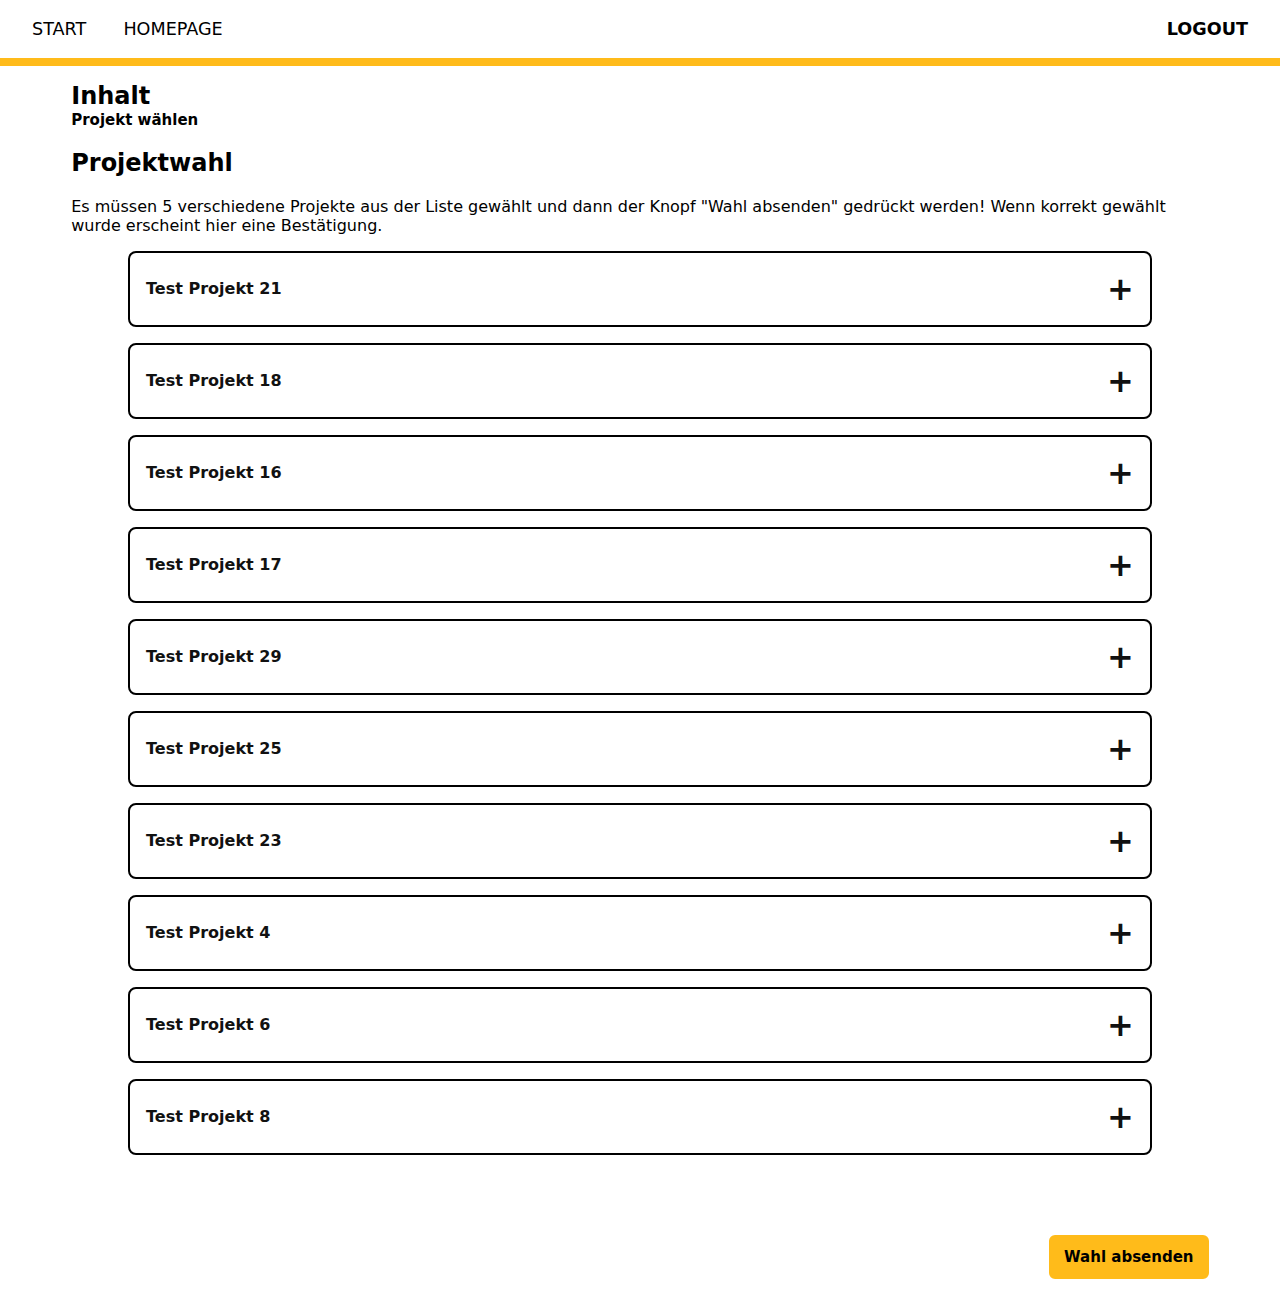
==== commit acf13e3d: "Projektwahlseite: JavaScript und CSS für Drag-and-Drop hinzugefügt" ====
--- a/wahl.html
+++ b/wahl.html
@@ -1,489 +1,192 @@
 <!DOCTYPE html>
 <html>
-  <head>
+
+<head>
     <meta http-equiv="content-type" content="text/html; charset=utf8" />
     <meta name="viewport" content="width=device-width, initial-scale=1" />
     <link rel="stylesheet" href="style.css" />
-    <link rel="stylesheet" href="accordion.css">
+    <link rel="stylesheet" href="navbar.css" />
     <title>Kreativtage Projektverwaltung</title>
-    <script src="accordion.js" defer></script>
-    <script src="main.js" defer></script>
-  </head>
+    <link rel="stylesheet" href="accordion.css" />
+    <script src="accordion.js" defer=""></script>
+    <link rel="stylesheet" href="drag-styles.css" />
+    <script src="dragdrop.js" defer=""></script>
+    <script src="wahl.js" defer=""></script>
+</head>
 
-  <body>
-    <h2>Inhalt</h2>
-    <table>
-      <colgroup>
-        <col width="33%" />
-        <col width="33%" />
-      </colgroup>
-      <tbody>
-        <tr>
-          <td align="center">
-            <form action="index.php?section=Wahl" method="post">
-              <button
-                class="btn"
-                type="submit"
-                name="formaction"
-                value="Projekt wählen"
-              >
-                Projekt wählen
-              </button>
+<body>
+    <nav>
+        <div style="margin: 3px 0">
+            <a href="/index.php?section=LOG">Start</a>
+            <a href="https://www.gymnasium-balingen.de/" target="_blank" rel="noopener noreferrer">Homepage</a>
+        </div>
+        <div>
+            <form action="index.php?section=log" method="post">
+                <button class="btn btn-link" type="submit" name="formaction">
+                    Logout
+                </button>
             </form>
-          </td>
-          <td align="center"></td>
-        </tr>
-        <tr>
-          <td align="center">
-            <form action="index.php?section=log" method="post">
-              <button
-                class="btn"
-                type="submit"
-                name="formaction"
-                value="Logout"
-              >
-                Logout
-              </button>
-            </form>
-          </td>
-        </tr>
-      </tbody>
-    </table>
-    <br /><br />
-    <h2>Projektwahl</h2>
-    <p> Es müssen 5 verschiedene Projekte aus der Liste gewählt und dann der Knopf "Wahl absenden" gedrückt werden!
-        Wenn korrekt gewählt wurde erscheint hier eine Bestätigung.</p>
-</div>
+        </div>
+    </nav>
 
-<div>
-    <div class="accordion">
-        <div class="accordion-item">
-            <div class="header">Projekt 1</div>
-            <div class="body">
-                <div class="content">Franz jagt im komplett verwahrlosten Taxi quer durch
-                    Bayern. Franziska würde ähnlich verrückt durch die gegend Rasen, wenn ihr Taxibetreiber geöffnet
-                    hätte.</div>
-                <div class="row justify-content-end"><button class="btn m-1" data-value="1"
-                        onclick="testtwo(this);">Auswählen</button></div>
+    <div class="container">
+        <h2 class="row">Inhalt</h2>
+
+        <form action="index.php?section=Wahl" method="post">
+            <input class="btn btn-link" type="submit" name="formaction" value="Projekt wählen" />
+        </form>
+    </div>
+    <div class="container no-flex">
+        <h2>Projektwahl</h2>
+
+        <p>
+            Es müssen 5 verschiedene Projekte aus der Liste gewählt und dann der
+            Knopf "Wahl absenden" gedrückt werden! Wenn korrekt gewählt wurde
+            erscheint hier eine Bestätigung.
+        </p>
+
+        <div class="accordion">
+            <div class="accordion-item">
+                <div class="header">Test Projekt 21</div>
+                <div class="body">
+                    <div class="content">Hier könnte Ihre Beschreibung stehen.</div>
+                    <div class="row justify-content-end">
+                        <button class="btn m-1 select-button" data-value="65">
+                            Auswählen
+                        </button>
+                    </div>
+                </div>
+            </div>
+        </div>
+        <div class="accordion">
+            <div class="accordion-item">
+                <div class="header">Test Projekt 18</div>
+                <div class="body">
+                    <div class="content">Hier könnte Ihre Beschreibung stehen.</div>
+                    <div class="row justify-content-end">
+                        <button class="btn m-1 select-button" data-value="62">
+                            Auswählen
+                        </button>
+                    </div>
+                </div>
+            </div>
+        </div>
+        <div class="accordion">
+            <div class="accordion-item">
+                <div class="header">Test Projekt 16</div>
+                <div class="body">
+                    <div class="content">Hier könnte Ihre Beschreibung stehen.</div>
+                    <div class="row justify-content-end">
+                        <button class="btn m-1 select-button" data-value="60">
+                            Auswählen
+                        </button>
+                    </div>
+                </div>
+            </div>
+        </div>
+        <div class="accordion">
+            <div class="accordion-item">
+                <div class="header">Test Projekt 17</div>
+                <div class="body">
+                    <div class="content">Hier könnte Ihre Beschreibung stehen.</div>
+                    <div class="row justify-content-end">
+                        <button class="btn m-1 select-button" data-value="61">
+                            Auswählen
+                        </button>
+                    </div>
+                </div>
+            </div>
+        </div>
+        <div class="accordion">
+            <div class="accordion-item">
+                <div class="header">Test Projekt 29</div>
+                <div class="body">
+                    <div class="content">Hier könnte Ihre Beschreibung stehen.</div>
+                    <div class="row justify-content-end">
+                        <button class="btn m-1 select-button" data-value="73">
+                            Auswählen
+                        </button>
+                    </div>
+                </div>
+            </div>
+        </div>
+        <div class="accordion">
+            <div class="accordion-item">
+                <div class="header">Test Projekt 25</div>
+                <div class="body">
+                    <div class="content">Hier könnte Ihre Beschreibung stehen.</div>
+                    <div class="row justify-content-end">
+                        <button class="btn m-1 select-button" data-value="69">
+                            Auswählen
+                        </button>
+                    </div>
+                </div>
+            </div>
+        </div>
+        <div class="accordion">
+            <div class="accordion-item">
+                <div class="header">Test Projekt 23</div>
+                <div class="body">
+                    <div class="content">Hier könnte Ihre Beschreibung stehen.</div>
+                    <div class="row justify-content-end">
+                        <button class="btn m-1 select-button" data-value="67">
+                            Auswählen
+                        </button>
+                    </div>
+                </div>
+            </div>
+        </div>
+        <div class="accordion">
+            <div class="accordion-item">
+                <div class="header">Test Projekt 4</div>
+                <div class="body">
+                    <div class="content">Hier könnte Ihre Beschreibung stehen.</div>
+                    <div class="row justify-content-end">
+                        <button class="btn m-1 select-button" data-value="48">
+                            Auswählen
+                        </button>
+                    </div>
+                </div>
+            </div>
+        </div>
+        <div class="accordion">
+            <div class="accordion-item">
+                <div class="header">Test Projekt 6</div>
+                <div class="body">
+                    <div class="content">Hier könnte Ihre Beschreibung stehen.</div>
+                    <div class="row justify-content-end">
+                        <button class="btn m-1 select-button" data-value="50">
+                            Auswählen
+                        </button>
+                    </div>
+                </div>
+            </div>
+        </div>
+        <div class="accordion">
+            <div class="accordion-item">
+                <div class="header">Test Projekt 8</div>
+                <div class="body">
+                    <div class="content">Hier könnte Ihre Beschreibung stehen.</div>
+                    <div class="row justify-content-end">
+                        <button class="btn m-1 select-button" data-value="52">
+                            Auswählen
+                        </button>
+                    </div>
+                </div>
             </div>
         </div>
     </div>
-    <div class="accordion">
-        <div class="accordion-item">
-            <div class="header">Projekt 2</div>
-            <div class="body">
-                <div class="content">Franz jagt im komplett verwahrlosten Taxi quer durch
-                    Bayern. Franziska würde ähnlich verrückt durch die gegend Rasen, wenn ihr Taxibetreiber geöffnet
-                    hätte.</div>
-                <div class="row justify-content-end"><button class="btn m-1" data-value="2"
-                        onclick="testtwo(this);">Auswählen</button></div>
+
+    <form action="index.php?section=Wahl" method="post" onsubmit="return validateSubmit()">
+        <div class="container">
+            <div class="drag-container"></div>
+            <div class="d-flex justify-content-end mb-3">
+                <button class="btn btn-primary" type="submit" name="formaction" value="1">
+                    Wahl absenden
+                </button>
             </div>
         </div>
-    </div>
-    <div class="accordion">
-        <div class="accordion-item">
-            <div class="header">Projekt 3</div>
-            <div class="body">
-                <div class="content">Franz jagt im komplett verwahrlosten Taxi quer durch
-                    Bayern. Franziska würde ähnlich verrückt durch die gegend Rasen, wenn ihr Taxibetreiber geöffnet
-                    hätte.</div>
-                <div class="row justify-content-end"><button class="btn m-1" data-value="3"
-                        onclick="testtwo(this);">Auswählen</button></div>
-            </div>
-        </div>
-    </div>
-    <div class="accordion">
-        <div class="accordion-item">
-            <div class="header">Projekt 4</div>
-            <div class="body">
-                <div class="content">Franz jagt im komplett verwahrlosten Taxi quer durch
-                    Bayern. Franziska würde ähnlich verrückt durch die gegend Rasen, wenn ihr Taxibetreiber geöffnet
-                    hätte.</div>
-                <div class="row justify-content-end"><button class="btn m-1" data-value="4"
-                        onclick="testtwo(this);">Auswählen</button></div>
-            </div>
-        </div>
-    </div>
-    <div class="accordion">
-        <div class="accordion-item">
-            <div class="header">Projekt 5</div>
-            <div class="body">
-                <div class="content">Franz jagt im komplett verwahrlosten Taxi quer durch
-                    Bayern. Franziska würde ähnlich verrückt durch die gegend Rasen, wenn ihr Taxibetreiber geöffnet
-                    hätte.</div>
-                <div class="row justify-content-end"><button class="btn m-1" data-value="5"
-                        onclick="testtwo(this);">Auswählen</button></div>
-            </div>
-        </div>
-    </div>
-    <div class="accordion">
-        <div class="accordion-item">
-            <div class="header">Projekt 6</div>
-            <div class="body">
-                <div class="content">Franz jagt im komplett verwahrlosten Taxi quer durch
-                    Bayern. Franziska würde ähnlich verrückt durch die gegend Rasen, wenn ihr Taxibetreiber geöffnet
-                    hätte.</div>
-                <div class="row justify-content-end"><button class="btn m-1" data-value="6"
-                        onclick="testtwo(this);">Auswählen</button></div>
-            </div>
-        </div>
-    </div>
-    <div class="accordion">
-        <div class="accordion-item">
-            <div class="header">Projekt 7</div>
-            <div class="body">
-                <div class="content">Franz jagt im komplett verwahrlosten Taxi quer durch
-                    Bayern. Franziska würde ähnlich verrückt durch die gegend Rasen, wenn ihr Taxibetreiber geöffnet
-                    hätte.</div>
-                <div class="row justify-content-end"><button class="btn m-1" data-value="7"
-                        onclick="testtwo(this);">Auswählen</button></div>
-            </div>
-        </div>
-    </div>
-    <div class="accordion">
-        <div class="accordion-item">
-            <div class="header">Projekt 8</div>
-            <div class="body">
-                <div class="content">Franz jagt im komplett verwahrlosten Taxi quer durch
-                    Bayern. Franziska würde ähnlich verrückt durch die gegend Rasen, wenn ihr Taxibetreiber geöffnet
-                    hätte.</div>
-                <div class="row justify-content-end"><button class="btn m-1" data-value="8"
-                        onclick="testtwo(this);">Auswählen</button></div>
-            </div>
-        </div>
-    </div>
-    <div class="accordion">
-        <div class="accordion-item">
-            <div class="header">Projekt 9</div>
-            <div class="body">
-                <div class="content">Franz jagt im komplett verwahrlosten Taxi quer durch
-                    Bayern. Franziska würde ähnlich verrückt durch die gegend Rasen, wenn ihr Taxibetreiber geöffnet
-                    hätte.</div>
-                <div class="row justify-content-end"><button class="btn m-1" data-value="9"
-                        onclick="testtwo(this);">Auswählen</button></div>
-            </div>
-        </div>
-    </div>
-    <div class="accordion">
-        <div class="accordion-item">
-            <div class="header">Projekt 10</div>
-            <div class="body">
-                <div class="content">Franz jagt im komplett verwahrlosten Taxi quer durch
-                    Bayern. Franziska würde ähnlich verrückt durch die gegend Rasen, wenn ihr Taxibetreiber geöffnet
-                    hätte.</div>
-                <div class="row justify-content-end"><button class="btn m-1" data-value="10"
-                        onclick="testtwo(this);">Auswählen</button></div>
-            </div>
-        </div>
-    </div>
-    <div class="accordion">
-        <div class="accordion-item">
-            <div class="header">Projekt 11</div>
-            <div class="body">
-                <div class="content">Franz jagt im komplett verwahrlosten Taxi quer durch
-                    Bayern. Franziska würde ähnlich verrückt durch die gegend Rasen, wenn ihr Taxibetreiber geöffnet
-                    hätte.</div>
-                <div class="row justify-content-end"><button class="btn m-1" data-value="11"
-                        onclick="testtwo(this);">Auswählen</button></div>
-            </div>
-        </div>
-    </div>
-    <div class="accordion">
-        <div class="accordion-item">
-            <div class="header">Projekt 12</div>
-            <div class="body">
-                <div class="content">Franz jagt im komplett verwahrlosten Taxi quer durch
-                    Bayern. Franziska würde ähnlich verrückt durch die gegend Rasen, wenn ihr Taxibetreiber geöffnet
-                    hätte.</div>
-                <div class="row justify-content-end"><button class="btn m-1" data-value="12"
-                        onclick="testtwo(this);">Auswählen</button></div>
-            </div>
-        </div>
-    </div>
-    <div class="accordion">
-        <div class="accordion-item">
-            <div class="header">Projekt 13</div>
-            <div class="body">
-                <div class="content">Franz jagt im komplett verwahrlosten Taxi quer durch
-                    Bayern. Franziska würde ähnlich verrückt durch die gegend Rasen, wenn ihr Taxibetreiber geöffnet
-                    hätte.</div>
-                <div class="row justify-content-end"><button class="btn m-1" data-value="13"
-                        onclick="testtwo(this);">Auswählen</button></div>
-            </div>
-        </div>
-    </div>
-    <div class="accordion">
-        <div class="accordion-item">
-            <div class="header">Projekt 14</div>
-            <div class="body">
-                <div class="content">Franz jagt im komplett verwahrlosten Taxi quer durch
-                    Bayern. Franziska würde ähnlich verrückt durch die gegend Rasen, wenn ihr Taxibetreiber geöffnet
-                    hätte.</div>
-                <div class="row justify-content-end"><button class="btn m-1" data-value="14"
-                        onclick="testtwo(this);">Auswählen</button></div>
-            </div>
-        </div>
-    </div>
-    <div class="accordion">
-        <div class="accordion-item">
-            <div class="header">Projekt 15</div>
-            <div class="body">
-                <div class="content">Franz jagt im komplett verwahrlosten Taxi quer durch
-                    Bayern. Franziska würde ähnlich verrückt durch die gegend Rasen, wenn ihr Taxibetreiber geöffnet
-                    hätte.</div>
-                <div class="row justify-content-end"><button class="btn m-1" data-value="15"
-                        onclick="testtwo(this);">Auswählen</button></div>
-            </div>
-        </div>
-    </div>
-    <div class="accordion">
-        <div class="accordion-item">
-            <div class="header">Projekt 16</div>
-            <div class="body">
-                <div class="content">Franz jagt im komplett verwahrlosten Taxi quer durch
-                    Bayern. Franziska würde ähnlich verrückt durch die gegend Rasen, wenn ihr Taxibetreiber geöffnet
-                    hätte.</div>
-                <div class="row justify-content-end"><button class="btn m-1" data-value="16"
-                        onclick="testtwo(this);">Auswählen</button></div>
-            </div>
-        </div>
-    </div>
-    <div class="accordion">
-        <div class="accordion-item">
-            <div class="header">Projekt 17</div>
-            <div class="body">
-                <div class="content">Franz jagt im komplett verwahrlosten Taxi quer durch
-                    Bayern. Franziska würde ähnlich verrückt durch die gegend Rasen, wenn ihr Taxibetreiber geöffnet
-                    hätte.</div>
-                <div class="row justify-content-end"><button class="btn m-1" data-value="17"
-                        onclick="testtwo(this);">Auswählen</button></div>
-            </div>
-        </div>
-    </div>
-    <div class="accordion">
-        <div class="accordion-item">
-            <div class="header">Projekt 18</div>
-            <div class="body">
-                <div class="content">Franz jagt im komplett verwahrlosten Taxi quer durch
-                    Bayern. Franziska würde ähnlich verrückt durch die gegend Rasen, wenn ihr Taxibetreiber geöffnet
-                    hätte.</div>
-                <div class="row justify-content-end"><button class="btn m-1" data-value="18"
-                        onclick="testtwo(this);">Auswählen</button></div>
-            </div>
-        </div>
-    </div>
-    <div class="accordion">
-        <div class="accordion-item">
-            <div class="header">Projekt 19</div>
-            <div class="body">
-                <div class="content">Franz jagt im komplett verwahrlosten Taxi quer durch
-                    Bayern. Franziska würde ähnlich verrückt durch die gegend Rasen, wenn ihr Taxibetreiber geöffnet
-                    hätte.</div>
-                <div class="row justify-content-end"><button class="btn m-1" data-value="19"
-                        onclick="testtwo(this);">Auswählen</button></div>
-            </div>
-        </div>
-    </div>
-    <div class="accordion">
-        <div class="accordion-item">
-            <div class="header">Projekt 20</div>
-            <div class="body">
-                <div class="content">Franz jagt im komplett verwahrlosten Taxi quer durch
-                    Bayern. Franziska würde ähnlich verrückt durch die gegend Rasen, wenn ihr Taxibetreiber geöffnet
-                    hätte.</div>
-                <div class="row justify-content-end"><button class="btn m-1" data-value="20"
-                        onclick="testtwo(this);">Auswählen</button></div>
-            </div>
-        </div>
-    </div>
-    <div class="accordion">
-        <div class="accordion-item">
-            <div class="header">Projekt 21</div>
-            <div class="body">
-                <div class="content">Franz jagt im komplett verwahrlosten Taxi quer durch
-                    Bayern. Franziska würde ähnlich verrückt durch die gegend Rasen, wenn ihr Taxibetreiber geöffnet
-                    hätte.</div>
-                <div class="row justify-content-end"><button class="btn m-1" data-value="21"
-                        onclick="testtwo(this);">Auswählen</button></div>
-            </div>
-        </div>
-    </div>
-    <div class="accordion">
-        <div class="accordion-item">
-            <div class="header">Projekt 22</div>
-            <div class="body">
-                <div class="content">Franz jagt im komplett verwahrlosten Taxi quer durch
-                    Bayern. Franziska würde ähnlich verrückt durch die gegend Rasen, wenn ihr Taxibetreiber geöffnet
-                    hätte.</div>
-                <div class="row justify-content-end"><button class="btn m-1" data-value="22"
-                        onclick="testtwo(this);">Auswählen</button></div>
-            </div>
-        </div>
-    </div>
-    <div class="accordion">
-        <div class="accordion-item">
-            <div class="header">Projekt 23</div>
-            <div class="body">
-                <div class="content">Franz jagt im komplett verwahrlosten Taxi quer durch
-                    Bayern. Franziska würde ähnlich verrückt durch die gegend Rasen, wenn ihr Taxibetreiber geöffnet
-                    hätte.</div>
-                <div class="row justify-content-end"><button class="btn m-1" data-value="23"
-                        onclick="testtwo(this);">Auswählen</button></div>
-            </div>
-        </div>
-    </div>
-    <div class="accordion">
-        <div class="accordion-item">
-            <div class="header">Projekt 24</div>
-            <div class="body">
-                <div class="content">Franz jagt im komplett verwahrlosten Taxi quer durch
-                    Bayern. Franziska würde ähnlich verrückt durch die gegend Rasen, wenn ihr Taxibetreiber geöffnet
-                    hätte.</div>
-                <div class="row justify-content-end"><button class="btn m-1" data-value="24"
-                        onclick="testtwo(this);">Auswählen</button></div>
-            </div>
-        </div>
-    </div>
-    <div class="accordion">
-        <div class="accordion-item">
-            <div class="header">Projekt 25</div>
-            <div class="body">
-                <div class="content">Franz jagt im komplett verwahrlosten Taxi quer durch
-                    Bayern. Franziska würde ähnlich verrückt durch die gegend Rasen, wenn ihr Taxibetreiber geöffnet
-                    hätte.</div>
-                <div class="row justify-content-end"><button class="btn m-1" data-value="25"
-                        onclick="testtwo(this);">Auswählen</button></div>
-            </div>
-        </div>
-    </div>
-    <div class="accordion">
-        <div class="accordion-item">
-            <div class="header">Projekt 26</div>
-            <div class="body">
-                <div class="content">Franz jagt im komplett verwahrlosten Taxi quer durch
-                    Bayern. Franziska würde ähnlich verrückt durch die gegend Rasen, wenn ihr Taxibetreiber geöffnet
-                    hätte.</div>
-                <div class="row justify-content-end"><button class="btn m-1" data-value="26"
-                        onclick="testtwo(this);">Auswählen</button></div>
-            </div>
-        </div>
-    </div>
-    <div class="accordion">
-        <div class="accordion-item">
-            <div class="header">Projekt 27</div>
-            <div class="body">
-                <div class="content">Franz jagt im komplett verwahrlosten Taxi quer durch
-                    Bayern. Franziska würde ähnlich verrückt durch die gegend Rasen, wenn ihr Taxibetreiber geöffnet
-                    hätte.</div>
-                <div class="row justify-content-end"><button class="btn m-1" data-value="27"
-                        onclick="testtwo(this);">Auswählen</button></div>
-            </div>
-        </div>
-    </div>
-    <div class="accordion">
-        <div class="accordion-item">
-            <div class="header">Projekt 28</div>
-            <div class="body">
-                <div class="content">Franz jagt im komplett verwahrlosten Taxi quer durch
-                    Bayern. Franziska würde ähnlich verrückt durch die gegend Rasen, wenn ihr Taxibetreiber geöffnet
-                    hätte.</div>
-                <div class="row justify-content-end"><button class="btn m-1" data-value="28"
-                        onclick="testtwo(this);">Auswählen</button></div>
-            </div>
-        </div>
-    </div>
-    <div class="accordion">
-        <div class="accordion-item">
-            <div class="header">Projekt 29</div>
-            <div class="body">
-                <div class="content">Franz jagt im komplett verwahrlosten Taxi quer durch
-                    Bayern. Franziska würde ähnlich verrückt durch die gegend Rasen, wenn ihr Taxibetreiber geöffnet
-                    hätte.</div>
-                <div class="row justify-content-end"><button class="btn m-1" data-value="29"
-                        onclick="testtwo(this);">Auswählen</button></div>
-            </div>
-        </div>
-    </div>
-    <div class="accordion">
-        <div class="accordion-item">
-            <div class="header">Projekt 30</div>
-            <div class="body">
-                <div class="content">Franz jagt im komplett verwahrlosten Taxi quer durch
-                    Bayern. Franziska würde ähnlich verrückt durch die gegend Rasen, wenn ihr Taxibetreiber geöffnet
-                    hätte.</div>
-                <div class="row justify-content-end"><button class="btn m-1" data-value="30"
-                        onclick="testtwo(this);">Auswählen</button></div>
-            </div>
-        </div>
-    </div>
-    <div class="accordion">
-        <div class="accordion-item">
-            <div class="header">Projekt 31</div>
-            <div class="body">
-                <div class="content">Franz jagt im komplett verwahrlosten Taxi quer durch
-                    Bayern. Franziska würde ähnlich verrückt durch die gegend Rasen, wenn ihr Taxibetreiber geöffnet
-                    hätte.</div>
-                <div class="row justify-content-end"><button class="btn m-1" data-value="31"
-                        onclick="testtwo(this);">Auswählen</button></div>
-            </div>
-        </div>
-    </div>
-    <div class="accordion">
-        <div class="accordion-item">
-            <div class="header">Projekt 32</div>
-            <div class="body">
-                <div class="content">Franz jagt im komplett verwahrlosten Taxi quer durch
-                    Bayern. Franziska würde ähnlich verrückt durch die gegend Rasen, wenn ihr Taxibetreiber geöffnet
-                    hätte.</div>
-                <div class="row justify-content-end"><button class="btn m-1" data-value="32"
-                        onclick="testtwo(this);">Auswählen</button></div>
-            </div>
-        </div>
-    </div>
-    <div class="accordion">
-        <div class="accordion-item">
-            <div class="header">Projekt 33</div>
-            <div class="body">
-                <div class="content">Franz jagt im komplett verwahrlosten Taxi quer durch
-                    Bayern. Franziska würde ähnlich verrückt durch die gegend Rasen, wenn ihr Taxibetreiber geöffnet
-                    hätte.</div>
-                <div class="row justify-content-end"><button class="btn m-1" data-value="33"
-                        onclick="testtwo(this);">Auswählen</button></div>
-            </div>
-        </div>
-    </div>
-    <div class="accordion">
-        <div class="accordion-item">
-            <div class="header">Projekt 34</div>
-            <div class="body">
-                <div class="content">Franz jagt im komplett verwahrlosten Taxi quer durch
-                    Bayern. Franziska würde ähnlich verrückt durch die gegend Rasen, wenn ihr Taxibetreiber geöffnet
-                    hätte.</div>
-                <div class="row justify-content-end"><button class="btn m-1" data-value="34"
-                        onclick="testtwo(this);">Auswählen</button></div>
-            </div>
-        </div>
-    </div>
-    <div class="accordion">
-        <div class="accordion-item">
-            <div class="header">Projekt 35</div>
-            <div class="body">
-                <div class="content">Franz jagt im komplett verwahrlosten Taxi quer durch
-                    Bayern. Franziska würde ähnlich verrückt durch die gegend Rasen, wenn ihr Taxibetreiber geöffnet
-                    hätte.</div>
-                <div class="row justify-content-end"><button class="btn m-1" data-value="35"
-                        onclick="testtwo(this);">Auswählen</button></div>
-            </div>
-        </div>
-    </div>
-</div>
-
-<form class="container" action="index.php?section=Wahl" method="post">
-    <div id="selected-projects-container"></div>
-    <!-- <button class="btn" type="submit" name="formaction" value="1">Wahl absenden</button> -->
-</form>
-
-
+    </form>
 </body>
 
 </html>--- a/style.css
+++ b/style.css
@@ -1,40 +1,79 @@
 :root {
-    --primary: #5fcc7f;
-    --primary-200: #c5edd1;
-    --white: #fff;
-    --grey-900: #393939;
-    --black: #000;
-
-    --success: #5fcc7f;
-    --error: #d03333;
-
-    --font: system-ui, -apple-system, BlinkMacSystemFont, 'Segoe UI', Roboto, Oxygen, Ubuntu, Cantarell, 'Open Sans', 'Helvetica Neue', sans-serif;
-
-    font-family: var(--font);
-}
-
+  /* --primary: #5fcc7f; */
+  /* --primary: #ffb300; */
+  --primary: #ffbb1a;
+  --primary-200: #ffd97d;
+
+  --secondary: #222f69;
+  --secondary-200: #9fabe0;
+
+  --tertiary: #293c8f;
+  --tertiary-200: #9ba9e4;
+
+  --link-underline: #8dbb23;
+
+  --white: #fff;
+  --grey-50: #f2f2f2;
+  --grey-100: #d9d9d9;
+  --grey-200: #bfbfbf;
+  --grey-300: #a6a6a6;
+  --grey-400: #8c8c8c;
+  --grey-500: #737373;
+  --grey-600: #595959;
+  --grey-700: #404040;
+  --grey-800: #262626;
+  --grey-900: #0d0d0d;
+  --black: #000;
+
+  --success: #5fcc7f;
+  --error: #d03333;
+  --error-rgb: 208, 51, 51;
+
+  --font: system-ui, -apple-system, BlinkMacSystemFont, "Segoe UI", Roboto,
+    Oxygen, Ubuntu, Cantarell, "Open Sans", "Helvetica Neue", sans-serif;
+
+  font-family: var(--font);
+}
+/* ------------------------------------------------------------------------------ */
+
+/* Layout-Klassen */
 .container {
-    width: 90%;
-    margin: auto;
-    display: flex;
-    flex-direction: column;
+  width: 90%;
+  margin: auto;
+  display: flex;
+  flex-direction: column;
+}
+
+.container.no-flex {
+  width: 90%;
+  margin: auto;
+  display: block;
 }
 
 .row {
-    display: flex;
-    flex-direction: row;
-    margin: 0;
+  display: flex;
+  flex-direction: row;
+  margin: 0;
 }
 
 .column {
-    flex: 1 0 0%;
+  flex: 1 0 0%;
+}
+
+.column-6 {
+  flex: 0.5 0 0%;
+}
+
+.d-flex {
+  display: flex;
 }
 
 .justify-content-end {
-    justify-content: end;
-}
-
-/* @media screen and (min-width: 700px) {
+  justify-content: end;
+}
+
+/*
+@media screen and (min-width: 700px) {
     .column-md {
         width: 25%;
         flex: 0 0 auto;
@@ -46,135 +85,274 @@
         width: 15%;
         flex: 0 0 auto;
     }
-} */
-
+}
+*/
+/* ------------------------------------------------------------------------------ */
+
+/* Spacing-Klassen */
 .mt-2 {
-    margin-top: 0.9rem;
+  margin-top: 0.9rem;
+}
+
+.mb-1 {
+  margin-bottom: 0.45rem;
+}
+
+.mb-2 {
+  margin-bottom: 0.9rem;
+}
+
+.mb-3 {
+  margin-bottom: 1.8rem;
+}
+
+.mb-4 {
+  margin-bottom: 2.7rem;
 }
 
 .m-1 {
-    margin: 0.5rem;
-}
-
+  margin: 0.45rem;
+}
+/* ------------------------------------------------------------------------------ */
+
+/* Button-Klassen */
 .btn {
-    color: var(--black);
-    background-color: var(--white);
-
-    width: 10rem;
-    min-height: 2.5rem;
-    padding: 0.25rem;
-
-    /* Border properties */
-    border: 2px solid;
-    border-radius: 6px;
-
-    /* Font properties */
-    font-family: var(--font);
-    font-size: 15px;
-    font-weight: 600;
-
-    cursor: pointer;
-    transition: transform 0.2s ease;
+  color: var(--black);
+  background-color: var(--white);
+
+  width: 10rem;
+  min-height: 2.75rem;
+  padding: 0.25rem;
+
+  /* Border properties */
+  border: 2px solid;
+  border-radius: 6px;
+
+  /* Font properties */
+  font-family: var(--font);
+  font-size: 15px;
+  font-weight: 600;
+
+  cursor: pointer;
+  transition: transform 0.2s ease;
+}
+
+@media screen and (max-width: 700px) {
+  .btn {
+    width: 100%;
+  }
 }
 
 .btn:hover {
-    background-color: var(--primary);
-    border-color: var(--primary);
-    border-radius: 6px;
-    color: var(--white);
-    transform: scale(1.05);
+  background-color: var(--primary);
+  border-color: var(--primary);
+  border-radius: 6px;
+  color: var(--white);
+  transform: scale(1.05);
 }
 
 .btn:active {
-    background-color: var(--primary);
-    border-radius: 6px;
-    color: var(--white);
-    transform: scale(0.95);
-}
-
+  background-color: var(--primary);
+  border-radius: 6px;
+  color: var(--white);
+  transform: scale(0.95);
+}
+
+.btn-small {
+  width: 2.5rem;
+}
+
+.btn.btn-danger {
+  background-color: var(--error);
+  border-color: var(--error);
+  color: var(--white);
+}
+
+.btn.btn-primary {
+  background-color: var(--primary);
+  color: var(--black);
+  border-color: var(--primary);
+}
+
+.btn.btn-secondary {
+  background-color: var(--secondary);
+  border-color: var(--secondary);
+  color: var(--white);
+}
+
+.btn-link,
+.btn-link:hover {
+  background: none;
+  color: var(--black);
+
+  border: 0;
+  border-radius: 0;
+
+  padding: 0;
+
+  width: fit-content;
+  min-height: unset;
+  height: auto;
+
+  transform: none;
+}
+/* ------------------------------------------------------------------------------ */
+
+/* Klassen für inputs, labels und forms */
+.form {
+  border: 2px solid black;
+  padding: 3rem;
+  border-radius: 6px;
+}
+
+.input-container {
+  width: 100%;
+}
+
+.form-input {
+  width: 100%;
+  width: -webkit-fill-available;
+  width: -moz-available;
+  height: 2.75rem;
+
+  margin-top: 0.5rem;
+  padding-left: 8px;
+
+  border-radius: 6px;
+  border: 2px solid;
+
+  background: none;
+}
+
+textarea.form-input {
+  padding-top: 8px;
+  height: 10rem;
+  resize: vertical;
+}
+
+input[type="number"].form-input {
+  -webkit-appearance: textfield;
+  -moz-appearance: textfield;
+  appearance: textfield;
+}
+
+input[type="number"].form-input::-webkit-inner-spin-button,
+input[type="number"].form-input::-webkit-outer-spin-button {
+  -webkit-appearance: none;
+}
+
+.form-input:focus {
+  outline: none;
+  border-color: var(--secondary);
+}
+
+.input-label {
+  font-size: 16px;
+  color: var(--grey-900);
+}
+
+.input-hint {
+  font-size: 12px;
+  color: var(--grey-600);
+}
+
+.input-required .input-label::after,
+.required::after {
+  content: "*";
+  color: var(--error, red);
+}
+
+input:required + label::after,
+textarea:required + label::after {
+  content: "*";
+}
+/* ------------------------------------------------------------------------------ */
+
+/* Cookie-Banner Styling für die Hauptklasse */
+#cookie-banner {
+  position: fixed;
+  bottom: 0;
+  left: 0;
+  background-color: var(--primary-200);
+  width: 100%;
+  padding: 0.5rem;
+  z-index: 200;
+  display: flex;
+  justify-content: space-between;
+  align-items: center;
+}
+/* ------------------------------------------------------------------------------ */
+
+.selected {
+  background-color: var(--primary-200) !important;
+}
+
+.selected:hover {
+  background-color: var(--primary-200) !important;
+}
+
+.project-item {
+  user-select: none;
+  -moz-user-select: none;
+  cursor: pointer;
+}
+
+.project-item:hover {
+  background-color: var(--primary-200);
+}
+
+select {
+  /* background-color: rgb(255, 255, 150); */
+  border: none;
+  width: 4rem;
+  height: 2rem;
+  border-radius: 6px;
+  cursor: pointer;
+}
+
+/* Styling für die Fehlerbenachrichtigung */
+.error-message {
+  background-color: rgba(var(--error-rgb), 0.1);
+  padding: 2rem 0;
+  border: 1px solid var(--error);
+}
+/* ------------------------------------------------------------------------------ */
+
+/* Styling für die Buttons am unteren Ende der Projektanmeldeseite */
+.signup-buttons-container {
+  display: flex;
+  align-items: center;
+  justify-content: space-between;
+}
+
+@media screen and (max-width: 700px) {
+  .signup-buttons-container {
+    flex-direction: column-reverse;
+  }
+
+  .signup-buttons-save {
+    width: 100%;
+    margin-bottom: 1rem;
+  }
+}
+/* ------------------------------------------------------------------------------ */
+
+/* UTILITIES */
 .hidden {
-    display: none !important;
-}
-
-#cookie-banner {
-    position: fixed;
-    bottom: 0;
-    left: 0;
-    background-color: var(--primary-200);
-    width: 100%;
-    padding: 0.5rem;
-    z-index: 200;
-    display: flex;
-    justify-content: space-between;
-    align-items: center;
-}
-
-.form {
-    border: 2px solid black;
-    padding: 3rem;
-    border-radius: 6px;
-}
-
-
-.input-container {
-    width: 100%;
-}
-
-.form-input {
-    width: 100%;
-    height: 2.75rem;
-
-    margin-top: 0.25rem;
-
-
-    border-radius: 6px;
-    border: 2px solid;
-
-}
-
-.form-input:focus {
-    outline: none;
-    border-color: var(--primary);
-}
-
-.input-label {
-    font-size: 14px;
-    color: var(--grey-900);
-}
-
-.input-required .input-label::after {
-    content: "*";
-    color: var(--error);
-}
-
-.selected {
-    background-color: var(--primary-200) !important;
-}
-
-.selected:hover {
-    background-color: var(--primary-200) !important;
-}
-
-.project-item {
-    user-select: none;
-    -moz-user-select: none;
-    cursor: pointer;
-}
-
-.project-item:hover {
-    background-color: var(--primary-200);
-}
-
-select {
-    /* background-color: rgb(255, 255, 150); */
-    border: none;
-    width: 4rem;
-    height: 2rem;
-    border-radius: 6px;
-    cursor: pointer;
-}
-
-.btn-small {
-    width: 2.5rem;
-}
-
+  display: none !important;
+}
+
+.error {
+  color: var(--error, red);
+}
+
+.separator-line {
+  width: 100%;
+  height: 1px;
+  background-color: var(--grey-100);
+  margin: 0.5rem auto;
+}
+
+.hidden {
+  display: none !important;
+}
--- a/navbar.css
+++ b/navbar.css
@@ -0,0 +1,28 @@
+nav {
+  display: flex;
+  justify-content: space-between;
+  align-items: center;
+
+  padding: 1rem;
+  margin: -8px;
+  margin-bottom: 1rem;
+
+  /* background-color: var(--primary); */
+  border-bottom: 8px solid var(--primary);
+}
+
+nav a,
+nav .btn {
+  color: var(--black);
+  text-decoration: none;
+
+  margin: auto 1rem;
+
+  font-size: 1.1rem;
+  text-transform: uppercase;
+}
+
+nav a:hover,
+nav .btn:hover {
+  border-bottom: 3px solid var(--link-underline);
+}--- a/drag-styles.css
+++ b/drag-styles.css
@@ -0,0 +1,58 @@
+/*
+  CSS für Drag-and-Drop-Elemente
+  (C) 2023 Joel Benkwitz
+*/
+
+/* body {
+  margin: 0;
+} */
+
+.drag-container {
+    padding: 1rem;
+    margin-top: 1rem;
+    margin-bottom: 1rem;
+    position: relative;
+    overflow: hidden;
+}
+
+.drag-container:not(:empty) {
+    border: 2px solid var(--black);
+    border-radius: 0.5rem;
+}
+
+.dragging-container {
+    touch-action: none;
+    user-select: none;
+    cursor: grabbing;
+}
+
+.draggable {
+    padding: 1rem;
+    background-color: #fff;
+    border: 1px solid black;
+    cursor: grab;
+    max-width: calc(var(--drag-container-scroll-width) - 4px - 2rem - 2rem);
+    /* 2rem von el.scrollWidth abziehen, um padding von .drag-container zu berücksichtigen. */
+    margin: 1rem auto;
+    transition: none;
+    /* transition: transform 0.2s ease; */
+}
+
+.draggable.dragging {
+    left: 0;
+    top: 0;
+    margin: 0;
+    z-index: 1000;
+    position: fixed;
+    width: 100%;
+    transition: none;
+    cursor: grabbing;
+}
+
+.transition {
+    transition: transform 0.2s ease;
+}
+
+/* .no-transition {
+    transition: none;
+  } */